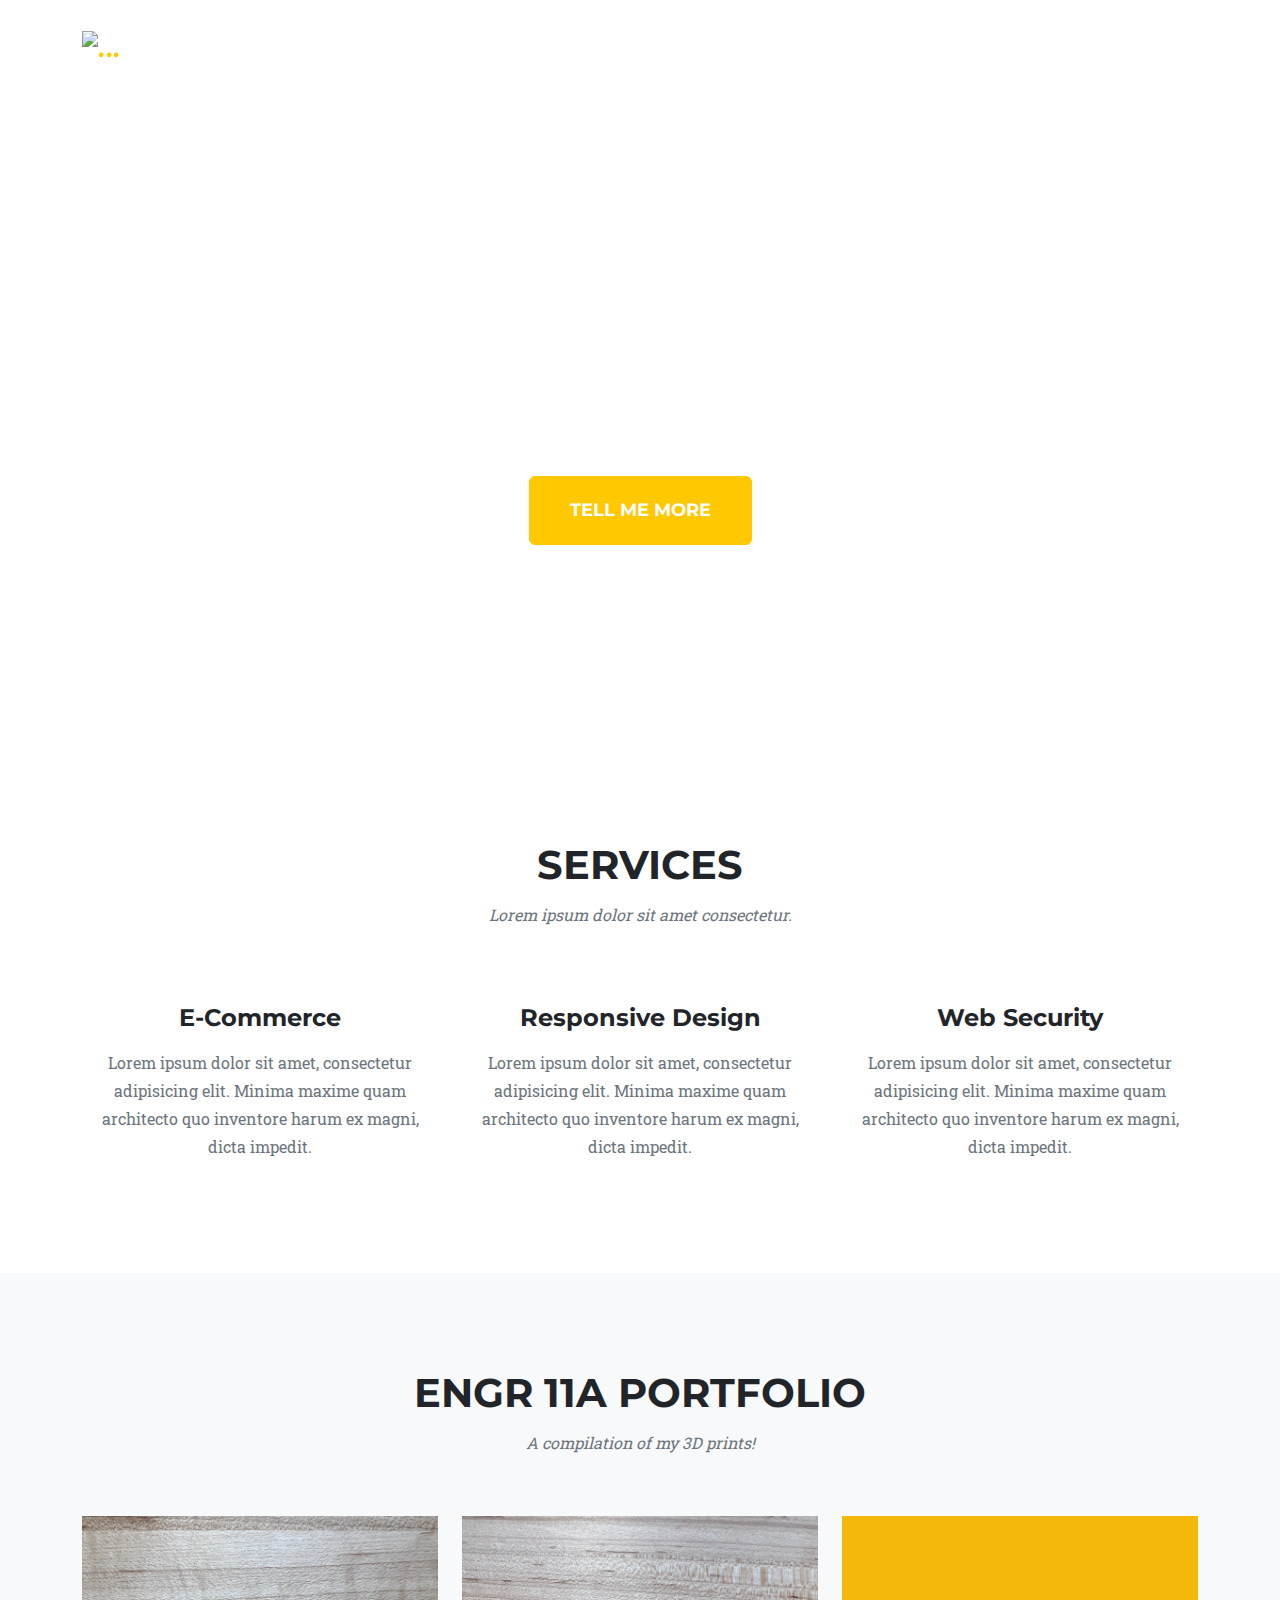
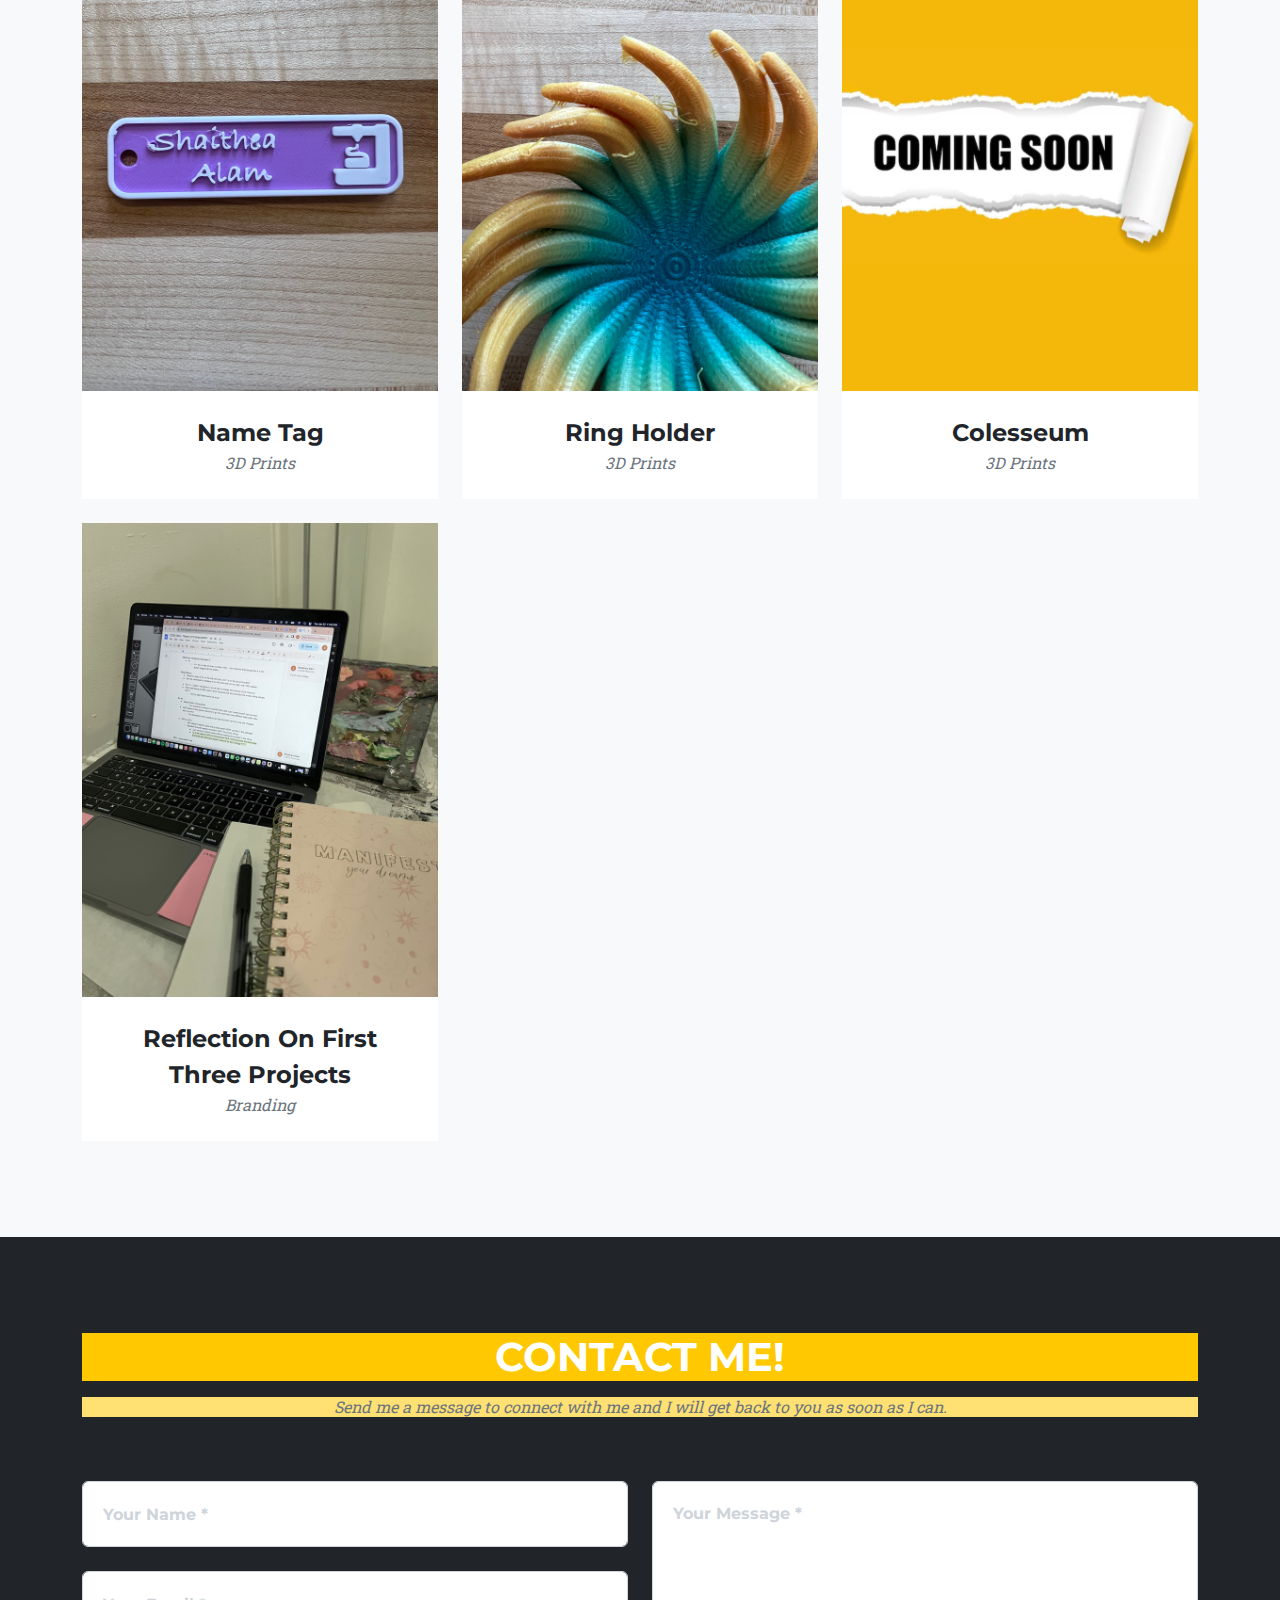
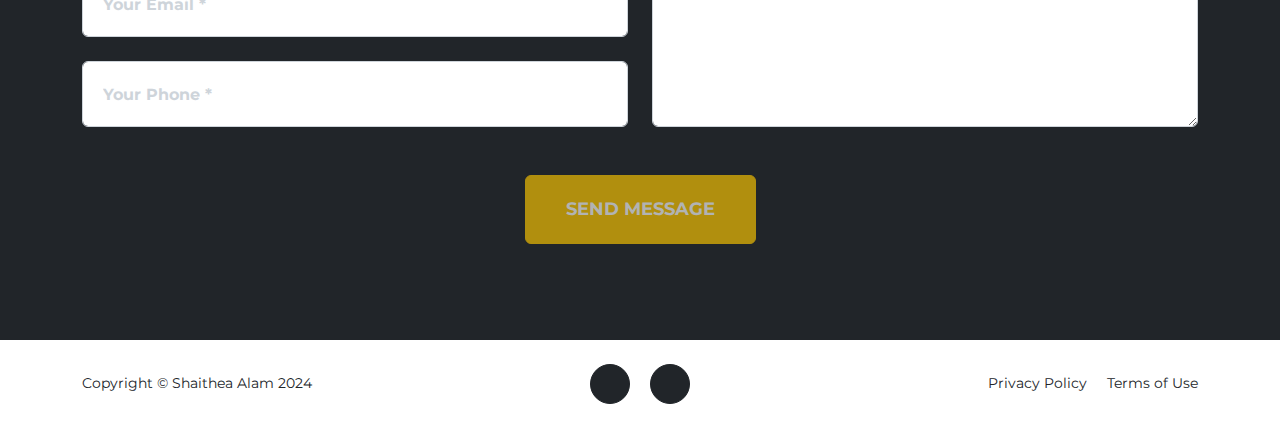
==== index.html @ a62b14cf "stylistic changes" ====
<!DOCTYPE html>
<html lang="en">
    <head>
        <meta charset="utf-8" />
        <meta name="viewport" content="width=device-width, initial-scale=1, shrink-to-fit=no" />
        <meta name="description" content="" />
        <meta name="author" content="" />
        <title>ENGR 11A Web Page</title>
        <!-- Favicon-->
        <link rel="icon" type="image/x-icon" href="assets/favicon.ico" />
        <!-- Font Awesome icons (free version)-->
        <script src="https://use.fontawesome.com/releases/v6.3.0/js/all.js" crossorigin="anonymous"></script>
        <!-- Google fonts-->
        <link href="https://fonts.googleapis.com/css?family=Montserrat:400,700" rel="stylesheet" type="text/css" />
        <link href="https://fonts.googleapis.com/css?family=Roboto+Slab:400,100,300,700" rel="stylesheet" type="text/css" />
        <!-- Core theme CSS (includes Bootstrap)-->
        <link href="css/styles.css" rel="stylesheet" />
    </head>
    <body id="page-top">
        <!-- Navigation-->
        <nav class="navbar navbar-expand-lg navbar-dark fixed-top" id="mainNav">
            <div class="container">
                <a class="navbar-brand" href="#page-top"><img src="assets/img/navbar-logo.svg" alt="..." /></a>
                <button class="navbar-toggler" type="button" data-bs-toggle="collapse" data-bs-target="#navbarResponsive" aria-controls="navbarResponsive" aria-expanded="false" aria-label="Toggle navigation">
                    Menu
                    <i class="fas fa-bars ms-1"></i>
                </button>
                <div class="collapse navbar-collapse" id="navbarResponsive">
                    <ul class="navbar-nav text-uppercase ms-auto py-4 py-lg-0">
                        <li class="nav-item"><a class="nav-link" href="#services">Services</a></li>
                        <li class="nav-item"><a class="nav-link" href="#portfolio">3D Prints</a></li>
                        <!-- <li class="nav-item"><a class="nav-link" href="#about">About</a></li> -->
                        <!-- <li class="nav-item"><a class="nav-link" href="#team">Team</a></li> -->
                        <li class="nav-item"><a class="nav-link" href="#contact">Contact</a></li>
                    </ul>
                </div>
            </div>
        </nav>
        <!-- Masthead-->
        <header class="masthead">
            <div class="container">
                <div class="masthead-subheading">Welcome To Shaithea's Page!</div>
                <div class="masthead-heading text-uppercase">It's Nice To Meet You</div>
                <a class="btn btn-primary btn-xl text-uppercase" href="#services">Tell Me More</a>
            </div>
        </header>
        <!-- Services-->
        <section class="page-section" id="services">
            <div class="container">
                <div class="text-center">
                    <h2 class="section-heading text-uppercase">Services</h2>
                    <h3 class="section-subheading text-muted">Lorem ipsum dolor sit amet consectetur.</h3>
                </div>
                <div class="row text-center">
                    <div class="col-md-4">
                        <span class="fa-stack fa-4x">
                            <i class="fas fa-circle fa-stack-2x text-primary"></i>
                            <i class="fas fa-shopping-cart fa-stack-1x fa-inverse"></i>
                        </span>
                        <h4 class="my-3">E-Commerce</h4>
                        <p class="text-muted">Lorem ipsum dolor sit amet, consectetur adipisicing elit. Minima maxime quam architecto quo inventore harum ex magni, dicta impedit.</p>
                    </div>
                    <div class="col-md-4">
                        <span class="fa-stack fa-4x">
                            <i class="fas fa-circle fa-stack-2x text-primary"></i>
                            <i class="fas fa-laptop fa-stack-1x fa-inverse"></i>
                        </span>
                        <h4 class="my-3">Responsive Design</h4>
                        <p class="text-muted">Lorem ipsum dolor sit amet, consectetur adipisicing elit. Minima maxime quam architecto quo inventore harum ex magni, dicta impedit.</p>
                    </div>
                    <div class="col-md-4">
                        <span class="fa-stack fa-4x">
                            <i class="fas fa-circle fa-stack-2x text-primary"></i>
                            <i class="fas fa-lock fa-stack-1x fa-inverse"></i>
                        </span>
                        <h4 class="my-3">Web Security</h4>
                        <p class="text-muted">Lorem ipsum dolor sit amet, consectetur adipisicing elit. Minima maxime quam architecto quo inventore harum ex magni, dicta impedit.</p>
                    </div>
                </div>
            </div>
        </section>
        <!-- Portfolio Grid-->
        <section class="page-section bg-light" id="portfolio">
            <div class="container">
                <div class="text-center">
                    <h2 class="section-heading text-uppercase">ENGR 11A Portfolio</h2>
                    <h3 class="section-subheading text-muted">A compilation of my 3D prints!</h3>
                </div>
                <div class="row">
                    <div class="col-lg-4 col-sm-6 mb-4">
                        <!-- Portfolio item 1-->
                        <div class="portfolio-item">
                            <a class="portfolio-link" data-bs-toggle="modal" href="#portfolioModal1">
                                <div class="portfolio-hover">
                                    <div class="portfolio-hover-content"><i class="fas fa-plus fa-3x"></i></div>
                                </div>
                                <img class="img-fluid" src="/assets/3dPrintImages/nameTag/nameTagPic.jpeg" alt="..."/>
                            </a>
                            <div class="portfolio-caption">
                                <div class="portfolio-caption-heading">Name Tag</div>
                                <div class="portfolio-caption-subheading text-muted">3D Prints</div>
                            </div>
                        </div>
                    </div>
                    <div class="col-lg-4 col-sm-6 mb-4">
                        <!-- Portfolio item 2-->
                        <div class="portfolio-item">
                            <a class="portfolio-link" data-bs-toggle="modal" href="#portfolioModal2">
                                <div class="portfolio-hover">
                                    <div class="portfolio-hover-content"><i class="fas fa-plus fa-3x"></i></div>
                                </div>
                                <img class="img-fluid" src="/assets/3dPrintImages/RingHolder/ringHolder.jpeg" alt="..." />
                            </a>
                            <div class="portfolio-caption">
                                <div class="portfolio-caption-heading">Ring Holder</div>
                                <div class="portfolio-caption-subheading text-muted">3D Prints</div>
                            </div>
                        </div>
                    </div>
                    <div class="col-lg-4 col-sm-6 mb-4">
                        <!-- Portfolio item 3-->
                        <div class="portfolio-item">
                            <a class="portfolio-link" data-bs-toggle="modal" href="#portfolioModal3">
                                <div class="portfolio-hover">
                                    <div class="portfolio-hover-content"><i class="fas fa-plus fa-3x"></i></div>
                                </div>
                                <img class="img-fluid" src="/assets/comingSoon.jpg" alt="..." />
                            </a>
                            <div class="portfolio-caption">
                                <div class="portfolio-caption-heading">Colesseum</div>
                                <div class="portfolio-caption-subheading text-muted">3D Prints</div>
                            </div>
                        </div>
                    </div>
                    <div class="col-lg-4 col-sm-6 mb-4 mb-lg-0">
                        <!-- Portfolio item 4-->
                        <div class="portfolio-item">
                            <a class="portfolio-link" data-bs-toggle="modal" href="#portfolioModal4">
                                <div class="portfolio-hover">
                                    <div class="portfolio-hover-content"><i class="fas fa-plus fa-3x"></i></div>
                                </div>
                                <img class="img-fluid" src="/assets/reflection.jpeg" alt="..." />
                            </a>
                            <div class="portfolio-caption">
                                <div class="portfolio-caption-heading">Reflection On First Three Projects</div>
                                <div class="portfolio-caption-subheading text-muted">Branding</div>
                            </div>
                        </div>
                    </div>
                    <div class="col-lg-4 col-sm-6 mb-4 mb-sm-0">
                        <!-- Portfolio item 5-->
                        <!-- <div class="portfolio-item">
                            <a class="portfolio-link" data-bs-toggle="modal" href="#portfolioModal5">
                                <div class="portfolio-hover">
                                    <div class="portfolio-hover-content"><i class="fas fa-plus fa-3x"></i></div>
                                </div>
                                <img class="img-fluid" src="/assets/comingSoon.jpg" alt="..." />
                            </a>
                            <div class="portfolio-caption">
                                <div class="portfolio-caption-heading">Stay Tuned!</div>
                                <div class="portfolio-caption-subheading text-muted">__________</div>
                            </div>
                        </div> -->
                    </div>
                    <div class="col-lg-4 col-sm-6">
                        <!-- Portfolio item 6-->
                        <!-- <div class="portfolio-item">
                            <a class="portfolio-link" data-bs-toggle="modal" href="#portfolioModal6">
                                <div class="portfolio-hover">
                                    <div class="portfolio-hover-content"><i class="fas fa-plus fa-3x"></i></div>
                                </div>
                                <img class="img-fluid" src="/assets/comingSoon.jpg" alt="..." />
                            </a>
                            <div class="portfolio-caption">
                                <div class="portfolio-caption-heading">Stay Tuned!</div>
                                <div class="portfolio-caption-subheading text-muted">__________</div>
                            </div>
                        </div> -->
                    </div>
                </div>
            </div>
        </section>


        <!-- About-->
        <!-- <section class="page-section" id="about">
            <div class="container">
                <div class="text-center">
                    <h2 class="section-heading text-uppercase">About</h2>
                    <h3 class="section-subheading text-muted">Lorem ipsum dolor sit amet consectetur.</h3>
                </div>
                <ul class="timeline">
                    <li>
                        <div class="timeline-image"><img class="rounded-circle img-fluid" src="assets/img/about/1.jpg" alt="..." /></div>
                        <div class="timeline-panel">
                            <div class="timeline-heading">
                                <h4>2009-2011</h4>
                                <h4 class="subheading">Our Humble Beginnings</h4>
                            </div>
                            <div class="timeline-body"><p class="text-muted">Lorem ipsum dolor sit amet, consectetur adipisicing elit. Sunt ut voluptatum eius sapiente, totam reiciendis temporibus qui quibusdam, recusandae sit vero unde, sed, incidunt et ea quo dolore laudantium consectetur!</p></div>
                        </div>
                    </li>
                    <li class="timeline-inverted">
                        <div class="timeline-image"><img class="rounded-circle img-fluid" src="assets/img/about/2.jpg" alt="..." /></div>
                        <div class="timeline-panel">
                            <div class="timeline-heading">
                                <h4>March 2011</h4>
                                <h4 class="subheading">An Agency is Born</h4>
                            </div>
                            <div class="timeline-body"><p class="text-muted">Lorem ipsum dolor sit amet, consectetur adipisicing elit. Sunt ut voluptatum eius sapiente, totam reiciendis temporibus qui quibusdam, recusandae sit vero unde, sed, incidunt et ea quo dolore laudantium consectetur!</p></div>
                        </div>
                    </li>
                    <li>
                        <div class="timeline-image"><img class="rounded-circle img-fluid" src="assets/img/about/3.jpg" alt="..." /></div>
                        <div class="timeline-panel">
                            <div class="timeline-heading">
                                <h4>December 2015</h4>
                                <h4 class="subheading">Transition to Full Service</h4>
                            </div>
                            <div class="timeline-body"><p class="text-muted">Lorem ipsum dolor sit amet, consectetur adipisicing elit. Sunt ut voluptatum eius sapiente, totam reiciendis temporibus qui quibusdam, recusandae sit vero unde, sed, incidunt et ea quo dolore laudantium consectetur!</p></div>
                        </div>
                    </li>
                    <li class="timeline-inverted">
                        <div class="timeline-image"><img class="rounded-circle img-fluid" src="assets/img/about/4.jpg" alt="..." /></div>
                        <div class="timeline-panel">
                            <div class="timeline-heading">
                                <h4>July 2020</h4>
                                <h4 class="subheading">Phase Two Expansion</h4>
                            </div>
                            <div class="timeline-body"><p class="text-muted">Lorem ipsum dolor sit amet, consectetur adipisicing elit. Sunt ut voluptatum eius sapiente, totam reiciendis temporibus qui quibusdam, recusandae sit vero unde, sed, incidunt et ea quo dolore laudantium consectetur!</p></div>
                        </div>
                    </li>
                    <li class="timeline-inverted">
                        <div class="timeline-image">
                            <h4>
                                Be Part
                                <br />
                                Of Our
                                <br />
                                Story!
                            </h4>
                        </div>
                    </li>
                </ul>
            </div>
        </section> -->
        <!-- Team-->
        <!-- <section class="page-section bg-light" id="team">
            <div class="container">
                <div class="text-center">
                    <h2 class="section-heading text-uppercase">Our Amazing Team</h2>
                    <h3 class="section-subheading text-muted">Lorem ipsum dolor sit amet consectetur.</h3>
                </div>
                <div class="row">
                    <div class="col-lg-4">
                        <div class="team-member">
                            <img class="mx-auto rounded-circle" src="assets/img/team/1.jpg" alt="..." />
                            <h4>Parveen Anand</h4>
                            <p class="text-muted">Lead Designer</p>
                            <a class="btn btn-dark btn-social mx-2" href="#!" aria-label="Parveen Anand Twitter Profile"><i class="fab fa-twitter"></i></a>
                            <a class="btn btn-dark btn-social mx-2" href="#!" aria-label="Parveen Anand Facebook Profile"><i class="fab fa-facebook-f"></i></a>
                            <a class="btn btn-dark btn-social mx-2" href="#!" aria-label="Parveen Anand LinkedIn Profile"><i class="fab fa-linkedin-in"></i></a>
                        </div>
                    </div>
                    <div class="col-lg-4">
                        <div class="team-member">
                            <img class="mx-auto rounded-circle" src="assets/img/team/2.jpg" alt="..." />
                            <h4>Diana Petersen</h4>
                            <p class="text-muted">Lead Marketer</p>
                            <a class="btn btn-dark btn-social mx-2" href="#!" aria-label="Diana Petersen Twitter Profile"><i class="fab fa-twitter"></i></a>
                            <a class="btn btn-dark btn-social mx-2" href="#!" aria-label="Diana Petersen Facebook Profile"><i class="fab fa-facebook-f"></i></a>
                            <a class="btn btn-dark btn-social mx-2" href="#!" aria-label="Diana Petersen LinkedIn Profile"><i class="fab fa-linkedin-in"></i></a>
                        </div>
                    </div>
                    <div class="col-lg-4">
                        <div class="team-member">
                            <img class="mx-auto rounded-circle" src="assets/img/team/3.jpg" alt="..." />
                            <h4>Larry Parker</h4>
                            <p class="text-muted">Lead Developer</p>
                            <a class="btn btn-dark btn-social mx-2" href="#!" aria-label="Larry Parker Twitter Profile"><i class="fab fa-twitter"></i></a>
                            <a class="btn btn-dark btn-social mx-2" href="#!" aria-label="Larry Parker Facebook Profile"><i class="fab fa-facebook-f"></i></a>
                            <a class="btn btn-dark btn-social mx-2" href="#!" aria-label="Larry Parker LinkedIn Profile"><i class="fab fa-linkedin-in"></i></a>
                        </div>
                    </div>
                </div>
                <div class="row">
                    <div class="col-lg-8 mx-auto text-center"><p class="large text-muted">Lorem ipsum dolor sit amet, consectetur adipisicing elit. Aut eaque, laboriosam veritatis, quos non quis ad perspiciatis, totam corporis ea, alias ut unde.</p></div>
                </div>
            </div>
        </section> -->


        <!-- Clients-->
        <!-- <div class="py-5">
            <div class="container">
                <div class="row align-items-center">
                    <div class="col-md-3 col-sm-6 my-3">
                        <a href="#!"><img class="img-fluid img-brand d-block mx-auto" src="assets/img/logos/microsoft.svg" alt="..." aria-label="Microsoft Logo" /></a>
                    </div>
                    <div class="col-md-3 col-sm-6 my-3">
                        <a href="#!"><img class="img-fluid img-brand d-block mx-auto" src="assets/img/logos/google.svg" alt="..." aria-label="Google Logo" /></a>
                    </div>
                    <div class="col-md-3 col-sm-6 my-3">
                        <a href="#!"><img class="img-fluid img-brand d-block mx-auto" src="assets/img/logos/facebook.svg" alt="..." aria-label="Facebook Logo" /></a>
                    </div>
                    <div class="col-md-3 col-sm-6 my-3">
                        <a href="#!"><img class="img-fluid img-brand d-block mx-auto" src="assets/img/logos/ibm.svg" alt="..." aria-label="IBM Logo" /></a>
                    </div>
                </div>
            </div>
        </div> -->
        <!-- Contact-->
        <section class="page-section" id="contact">
            <div class="container">
                <div class="text-center">
                    <h2 class="section-heading text-uppercase" style="background-color: #ffc800">Contact Me!</h2>
                    <h3 class="section-subheading text-muted" style="background-color: #FFE173">Send me a message to connect with me and I will get back to you as soon as I can.</h3>
                </div>
                <!-- * * * * * * * * * * * * * * *-->
                <!-- * * SB Forms Contact Form * *-->
                <!-- * * * * * * * * * * * * * * *-->
                <!-- This form is pre-integrated with SB Forms.-->
                <!-- To make this form functional, sign up at-->
                <!-- https://startbootstrap.com/solution/contact-forms-->
                <!-- to get an API token!-->
                <form id="contactForm" data-sb-form-api-token="API_TOKEN">
                    <div class="row align-items-stretch mb-5">
                        <div class="col-md-6">
                            <div class="form-group">
                                <!-- Name input-->
                                <input class="form-control" id="name" type="text" placeholder="Your Name *" data-sb-validations="required" />
                                <div class="invalid-feedback" data-sb-feedback="name:required">A name is required.</div>
                            </div>
                            <div class="form-group">
                                <!-- Email address input-->
                                <input class="form-control" id="email" type="email" placeholder="Your Email *" data-sb-validations="required,email" />
                                <div class="invalid-feedback" data-sb-feedback="email:required">An email is required.</div>
                                <div class="invalid-feedback" data-sb-feedback="email:email">Email is not valid.</div>
                            </div>
                            <div class="form-group mb-md-0">
                                <!-- Phone number input-->
                                <input class="form-control" id="phone" type="tel" placeholder="Your Phone *" data-sb-validations="required" />
                                <div class="invalid-feedback" data-sb-feedback="phone:required">A phone number is required.</div>
                            </div>
                        </div>
                        <div class="col-md-6">
                            <div class="form-group form-group-textarea mb-md-0">
                                <!-- Message input-->
                                <textarea class="form-control" id="message" placeholder="Your Message *" data-sb-validations="required"></textarea>
                                <div class="invalid-feedback" data-sb-feedback="message:required">A message is required.</div>
                            </div>
                        </div>
                    </div>
                    <!-- Submit success message-->
                    <!---->
                    <!-- This is what your users will see when the form-->
                    <!-- has successfully submitted-->
                    <div class="d-none" id="submitSuccessMessage">
                        <div class="text-center text-white mb-3">
                            <div class="fw-bolder">Form submission successful!</div>
                            To activate this form, sign up at
                            <br />
                            <a href="https://startbootstrap.com/solution/contact-forms">https://startbootstrap.com/solution/contact-forms</a>
                        </div>
                    </div>
                    <!-- Submit error message-->
                    <!---->
                    <!-- This is what your users will see when there is-->
                    <!-- an error submitting the form-->
                    <div class="d-none" id="submitErrorMessage"><div class="text-center text-danger mb-3">Error sending message!</div></div>
                    <!-- Submit Button-->
                    <div class="text-center"><button class="btn btn-primary btn-xl text-uppercase disabled" id="submitButton" type="submit">Send Message</button></div>
                </form>
            </div>
        </section>
        <!-- Footer-->
        <footer class="footer py-4">
            <div class="container">
                <div class="row align-items-center">
                    <div class="col-lg-4 text-lg-start">Copyright &copy; Shaithea Alam 2024</div>
                    <div class="col-lg-4 my-3 my-lg-0">
                        <a class="btn btn-dark btn-social mx-2" href="https://github.com/shaithea05" aria-label="Twitter"><i class="fab fa-github"></i></a>
                        <!-- <a class="btn btn-dark btn-social mx-2" href="#!" aria-label="Facebook"><i class="fab fa-facebook-f"></i></a> -->
                        <a class="btn btn-dark btn-social mx-2" href="https://www.linkedin.com/in/shaithea" aria-label="LinkedIn"><i class="fab fa-linkedin-in"></i></a>
                    </div>
                    <div class="col-lg-4 text-lg-end">
                        <a class="link-dark text-decoration-none me-3" href="#!">Privacy Policy</a>
                        <a class="link-dark text-decoration-none" href="#!">Terms of Use</a>
                    </div>
                </div>
            </div>
        </footer>


        <!-- Portfolio Modals-->
        <!-- Portfolio item 1 modal popup-->
        <div class="portfolio-modal modal fade" id="portfolioModal1" tabindex="-1" role="dialog" aria-hidden="true">
            <div class="modal-dialog">
                <div class="modal-content">
                    <div class="close-modal" data-bs-dismiss="modal"><img src="assets/img/close-icon.svg" alt="Close modal" /></div>
                    <div class="container">
                        <div class="row justify-content-center">
                            <div class="col-lg-8">
                                <div class="modal-body">
                                    <!-- Project details-->
                                    <h2 class="text-uppercase">Name Tag</h2>
                                    <p class="item-intro text-muted">Project 1, Basic Print</p>
                                    <img class="img-fluid d-block mx-auto" src="/assets/3dPrintImages/nameTag/nameTagPic.jpeg" alt="..." />
                                    <p>
                                        This is my first 3-D printed project where I created a name tag!
                                        This project allowed me to be exposed to the PRUSA Mini machine and learn how to 
                                        customize text and fonts. 
                                    </p>
                                    <img class="img-fluid d-block mx-auto" src="/assets/3dPrintImages/nameTag/nameTagDesign.jpeg" alt="..." />
                                    <p>
                                        I started this process by downloading a standard name tag file, and uploading it to 
                                        Prusa Slicer, where I directly edited the text to display my name. Once I completed designing it, I sliced the project
                                        in order to see the process of the print at any point, and exported the G-code to transfer to the machine. 
                                    </p>
                                    <img class="img-fluid d-block mx-auto" src="/assets/3dPrintImages/nameTag/IMG_8280.jpeg" alt="..." />
                                    <p>
                                        At the machine, I loaded filament and connected the USB to upload the data, and finally began printing. Partway through the printing, I unloaded the filament and 
                                        swapped it with a different colored filament. Once the printing was complete, I removed the magnetic plate, and flexed the build plate
                                        in order to pop my name tag print off. 
                                    </p>
                                    <img class="img-fluid d-block mx-auto" src="/assets/3dPrintImages/nameTag/nameTagBackside.jpeg" alt="..." />
                                    <p>
                                        After completing this project, I noticed that although the front side was relatively clean minus the stringing 
                                        along the name, 
                                        the back of my name tag was filled with gaps. Additionally, there is some curling on the sides 
                                        along with some visible lines on the sides of the print. Overall, this print was pretty interesting to me as I 
                                        had the chance to customize the design with the text, font, and font size. I am excited to work 
                                        on more projects where I am able to design aspects of the print by hand. 
                                    </p>
                                    <ul class="list-inline">
                                        <li>
                                            <strong>Date:</strong>
                                            January 19, 2024
                                        </li>
                                        <li>
                                            <strong>Category:</strong>
                                            3D Printing Basics
                                        </li>
                                    </ul>
                                    <button class="btn btn-primary btn-xl text-uppercase" data-bs-dismiss="modal" type="button">
                                        <i class="fas fa-xmark me-1"></i>
                                        Close Project
                                    </button>
                                </div>
                            </div>
                        </div>
                    </div>
                </div>
            </div>
        </div>
        <!-- Portfolio item 2 modal popup-->
        <div class="portfolio-modal modal fade" id="portfolioModal2" tabindex="-1" role="dialog" aria-hidden="true">
            <div class="modal-dialog">
                <div class="modal-content">
                    <div class="close-modal" data-bs-dismiss="modal"><img src="assets/img/close-icon.svg" alt="Close modal" /></div>
                    <div class="container">
                        <div class="row justify-content-center">
                            <div class="col-lg-8">
                                <div class="modal-body">
                                    <!-- Project details-->
                                    <h2 class="text-uppercase">Ring Holder</h2>
                                    <p class="item-intro text-muted">Project 2 - Calibration Print</p>
                                    <img class="img-fluid d-block mx-auto" src="/assets/3dPrintImages/RingHolder/ringHolder.jpeg" alt="..." />
                                    <p>
                                        This project was meant to be a calibration 3D print in order to gauge the limitation of
                                        what is possible to design for 3D printing. For this assignment, I printed a ring holder that 
                                        looked like it would cause the printer some difficulties. 
                                    </p>
                                    <img class="img-fluid d-block mx-auto" src="/assets/3dPrintImages/RingHolder/ringHolderDesign.jpeg" alt="..." />
                                    <p>
                                        Once I downloaded the design, I sliced the STL file to export the gCode, and then coverted the project to a 3MF file. 
                                        The image above shows the design after I sliced it, and as you can see, there are many sections
                                        that could be subject to overhang issues while printing. 
                                    </p>
                                    <img class="img-fluid d-block mx-auto" src="/assets/3dPrintImages/RingHolder/halfPrintedTentacles.jpg" alt="..." />
                                    <p>
                                        
                                    </p>
                                    <img class="img-fluid d-block mx-auto" src="/assets/3dPrintImages/RingHolder/rindHolderOverhang.jpeg" alt="..." />
                                    <p>
                                        This project in particular was a successful fail as it exemplified stringing, some underextrusion,
                                        and some overhang. I downloaded the file and resized it in order to see whether the 
                                        machine would be able to create such swirls. Then I sliced and transferred it to the 3D printer to print!
                                    </p>
                                    <ul class="list-inline">
                                        <li>
                                            <strong>Date:</strong>
                                            January 23, 2024
                                        </li>
                                        <li>
                                            <strong>Category:</strong>
                                            3D Printing Basics
                                        </li>
                                    </ul>
                                    <button class="btn btn-primary btn-xl text-uppercase" data-bs-dismiss="modal" type="button">
                                        <i class="fas fa-xmark me-1"></i>
                                        Close Project
                                    </button>
                                </div>
                            </div>
                        </div>
                    </div>
                </div>
            </div>
        </div>
        <!-- Portfolio item 3 modal popup-->
        <div class="portfolio-modal modal fade" id="portfolioModal3" tabindex="-1" role="dialog" aria-hidden="true">
            <div class="modal-dialog">
                <div class="modal-content">
                    <div class="close-modal" data-bs-dismiss="modal"><img src="assets/img/close-icon.svg" alt="Close modal" /></div>
                    <div class="container">
                        <div class="row justify-content-center">
                            <div class="col-lg-8">
                                <div class="modal-body">
                                    <!-- Project details-->
                                    <h2 class="text-uppercase">Project Name</h2>
                                    <p class="item-intro text-muted">Lorem ipsum dolor sit amet consectetur.</p>
                                    <img class="img-fluid d-block mx-auto" src="assets/img/portfolio/3.jpg" alt="..." />
                                    <p>Use this area to describe your project. Lorem ipsum dolor sit amet, consectetur adipisicing elit. Est blanditiis dolorem culpa incidunt minus dignissimos deserunt repellat aperiam quasi sunt officia expedita beatae cupiditate, maiores repudiandae, nostrum, reiciendis facere nemo!</p>
                                    <ul class="list-inline">
                                        <li>
                                            <strong>Client:</strong>
                                            Finish
                                        </li>
                                        <li>
                                            <strong>Category:</strong>
                                            Identity
                                        </li>
                                    </ul>
                                    <button class="btn btn-primary btn-xl text-uppercase" data-bs-dismiss="modal" type="button">
                                        <i class="fas fa-xmark me-1"></i>
                                        Close Project
                                    </button>
                                </div>
                            </div>
                        </div>
                    </div>
                </div>
            </div>
        </div>
        <!-- Portfolio item 4 modal popup-->
        <div class="portfolio-modal modal fade" id="portfolioModal4" tabindex="-1" role="dialog" aria-hidden="true">
            <div class="modal-dialog">
                <div class="modal-content">
                    <div class="close-modal" data-bs-dismiss="modal"><img src="assets/img/close-icon.svg" alt="Close modal" /></div>
                    <div class="container">
                        <div class="row justify-content-center">
                            <div class="col-lg-8">
                                <div class="modal-body">
                                    <!-- Project details-->
                                    <h2 class="text-uppercase">Project Name</h2>
                                    <p class="item-intro text-muted">Lorem ipsum dolor sit amet consectetur.</p>
                                    <img class="img-fluid d-block mx-auto" src="assets/img/portfolio/4.jpg" alt="..." />
                                    <p>Use this area to describe your project. Lorem ipsum dolor sit amet, consectetur adipisicing elit. Est blanditiis dolorem culpa incidunt minus dignissimos deserunt repellat aperiam quasi sunt officia expedita beatae cupiditate, maiores repudiandae, nostrum, reiciendis facere nemo!</p>
                                    <ul class="list-inline">
                                        <li>
                                            <strong>Client:</strong>
                                            Lines
                                        </li>
                                        <li>
                                            <strong>Category:</strong>
                                            Branding
                                        </li>
                                    </ul>
                                    <button class="btn btn-primary btn-xl text-uppercase" data-bs-dismiss="modal" type="button">
                                        <i class="fas fa-xmark me-1"></i>
                                        Close Project
                                    </button>
                                </div>
                            </div>
                        </div>
                    </div>
                </div>
            </div>
        </div>
        <!-- Portfolio item 5 modal popup-->
        <div class="portfolio-modal modal fade" id="portfolioModal5" tabindex="-1" role="dialog" aria-hidden="true">
            <div class="modal-dialog">
                <div class="modal-content">
                    <div class="close-modal" data-bs-dismiss="modal"><img src="assets/img/close-icon.svg" alt="Close modal" /></div>
                    <div class="container">
                        <div class="row justify-content-center">
                            <div class="col-lg-8">
                                <div class="modal-body">
                                    <!-- Project details-->
                                    <h2 class="text-uppercase">Project Name</h2>
                                    <p class="item-intro text-muted">Lorem ipsum dolor sit amet consectetur.</p>
                                    <img class="img-fluid d-block mx-auto" src="assets/img/portfolio/5.jpg" alt="..." />
                                    <p>Use this area to describe your project. Lorem ipsum dolor sit amet, consectetur adipisicing elit. Est blanditiis dolorem culpa incidunt minus dignissimos deserunt repellat aperiam quasi sunt officia expedita beatae cupiditate, maiores repudiandae, nostrum, reiciendis facere nemo!</p>
                                    <ul class="list-inline">
                                        <li>
                                            <strong>Client:</strong>
                                            Southwest
                                        </li>
                                        <li>
                                            <strong>Category:</strong>
                                            Website Design
                                        </li>
                                    </ul>
                                    <button class="btn btn-primary btn-xl text-uppercase" data-bs-dismiss="modal" type="button">
                                        <i class="fas fa-xmark me-1"></i>
                                        Close Project
                                    </button>
                                </div>
                            </div>
                        </div>
                    </div>
                </div>
            </div>
        </div>
        <!-- Portfolio item 6 modal popup-->
        <div class="portfolio-modal modal fade" id="portfolioModal6" tabindex="-1" role="dialog" aria-hidden="true">
            <div class="modal-dialog">
                <div class="modal-content">
                    <div class="close-modal" data-bs-dismiss="modal"><img src="assets/img/close-icon.svg" alt="Close modal" /></div>
                    <div class="container">
                        <div class="row justify-content-center">
                            <div class="col-lg-8">
                                <div class="modal-body">
                                    <!-- Project details-->
                                    <h2 class="text-uppercase">Project Name</h2>
                                    <p class="item-intro text-muted">Lorem ipsum dolor sit amet consectetur.</p>
                                    <img class="img-fluid d-block mx-auto" src="assets/img/portfolio/6.jpg" alt="..." />
                                    <p>Use this area to describe your project. Lorem ipsum dolor sit amet, consectetur adipisicing elit. Est blanditiis dolorem culpa incidunt minus dignissimos deserunt repellat aperiam quasi sunt officia expedita beatae cupiditate, maiores repudiandae, nostrum, reiciendis facere nemo!</p>
                                    <ul class="list-inline">
                                        <li>
                                            <strong>Client:</strong>
                                            Window
                                        </li>
                                        <li>
                                            <strong>Category:</strong>
                                            Photography
                                        </li>
                                    </ul>
                                    <button class="btn btn-primary btn-xl text-uppercase" data-bs-dismiss="modal" type="button">
                                        <i class="fas fa-xmark me-1"></i>
                                        Close Project
                                    </button>
                                </div>
                            </div>
                        </div>
                    </div>
                </div>
            </div>
        </div>
        <!-- Bootstrap core JS-->
        <script src="https://cdn.jsdelivr.net/npm/bootstrap@5.2.3/dist/js/bootstrap.bundle.min.js"></script>
        <!-- Core theme JS-->
        <script src="js/scripts.js"></script>
        <!-- * * * * * * * * * * * * * * * * * * * * * * * * * * * * * * * * * * * * * * * *-->
        <!-- * *                               SB Forms JS                               * *-->
        <!-- * * Activate your form at https://startbootstrap.com/solution/contact-forms * *-->
        <!-- * * * * * * * * * * * * * * * * * * * * * * * * * * * * * * * * * * * * * * * *-->
        <script src="https://cdn.startbootstrap.com/sb-forms-latest.js"></script>
    </body>
</html>
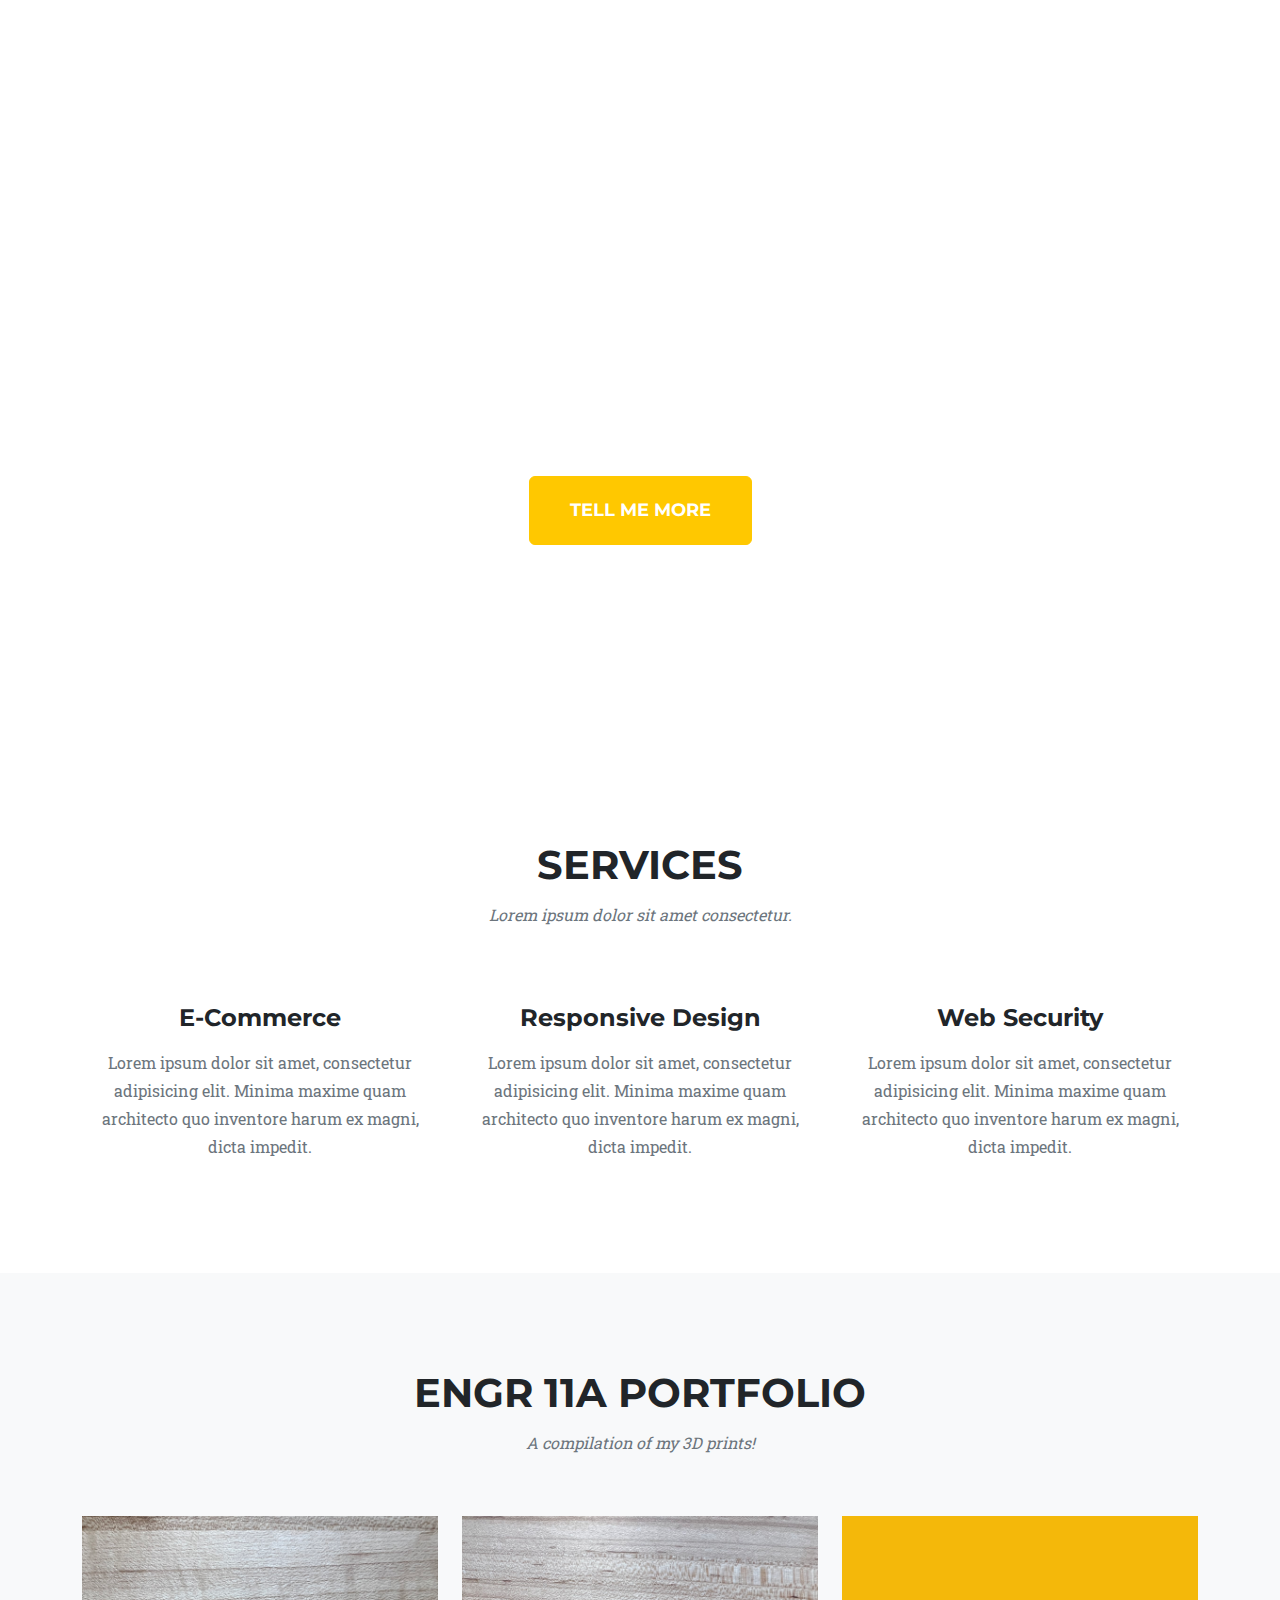
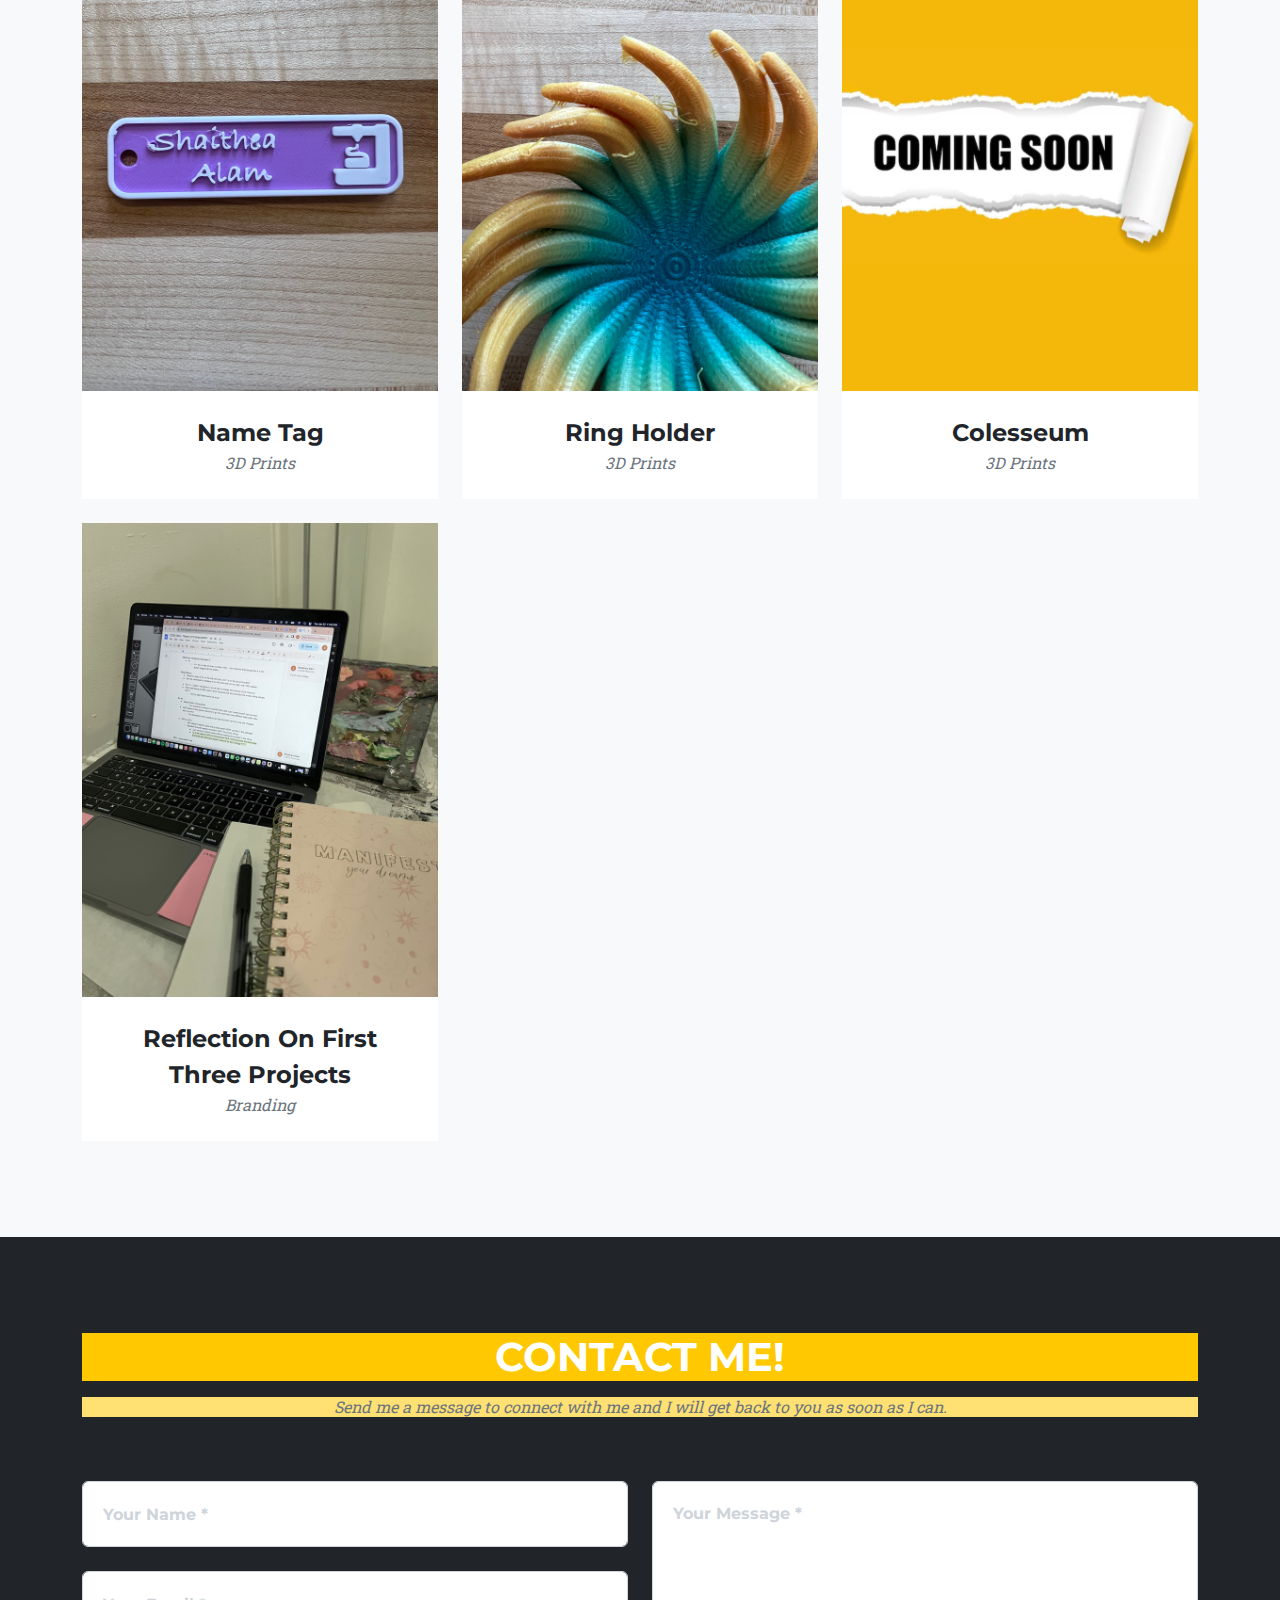
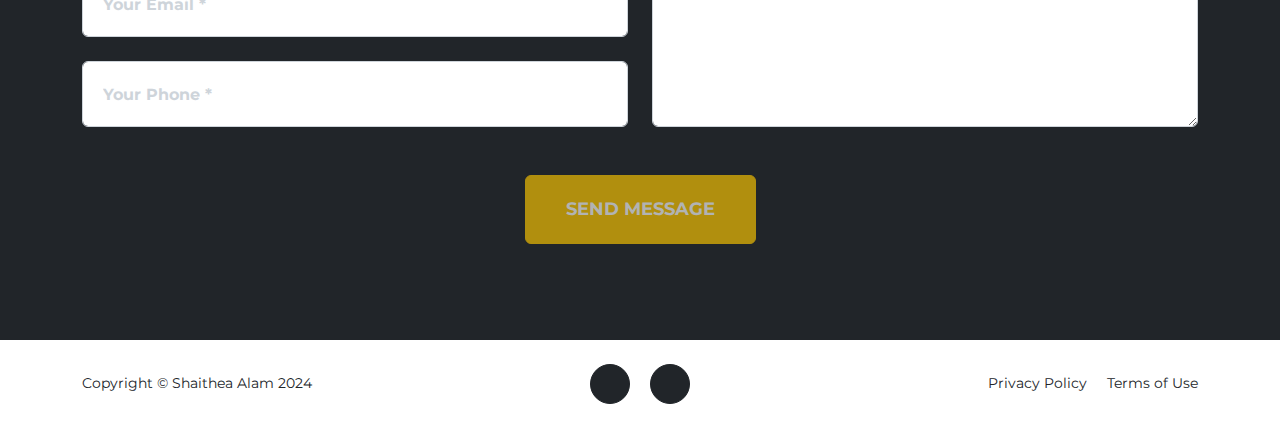
==== commit f5d44efe: "updates" ====
--- a/index.html
+++ b/index.html
@@ -20,7 +20,7 @@
         <!-- Navigation-->
         <nav class="navbar navbar-expand-lg navbar-dark fixed-top" id="mainNav">
             <div class="container">
-                <a class="navbar-brand" href="#page-top"><img src="assets/img/navbar-logo.svg" alt="..." /></a>
+                <!-- <a class="navbar-brand" href="#page-top"><img src="assets/img/navbar-logo.svg" alt="..."/></a> -->
                 <button class="navbar-toggler" type="button" data-bs-toggle="collapse" data-bs-target="#navbarResponsive" aria-controls="navbarResponsive" aria-expanded="false" aria-label="Toggle navigation">
                     Menu
                     <i class="fas fa-bars ms-1"></i>
@@ -518,18 +518,20 @@
                             <div class="col-lg-8">
                                 <div class="modal-body">
                                     <!-- Project details-->
-                                    <h2 class="text-uppercase">Project Name</h2>
-                                    <p class="item-intro text-muted">Lorem ipsum dolor sit amet consectetur.</p>
-                                    <img class="img-fluid d-block mx-auto" src="assets/img/portfolio/3.jpg" alt="..." />
-                                    <p>Use this area to describe your project. Lorem ipsum dolor sit amet, consectetur adipisicing elit. Est blanditiis dolorem culpa incidunt minus dignissimos deserunt repellat aperiam quasi sunt officia expedita beatae cupiditate, maiores repudiandae, nostrum, reiciendis facere nemo!</p>
+                                    <h2 class="text-uppercase">Colesseum</h2>
+                                    <p class="item-intro text-muted">Project 3 - Calibration Print</p>
+                                    <img class="img-fluid d-block mx-auto" src="/assets/comingSoon.jpg" alt="..." />
+                                    <p>
+                                        [stay tuned to read about my colesseum print!]
+                                    </p>
                                     <ul class="list-inline">
                                         <li>
-                                            <strong>Client:</strong>
-                                            Finish
+                                            <strong>Date:</strong>
+                                            January 26, 2024
                                         </li>
                                         <li>
                                             <strong>Category:</strong>
-                                            Identity
+                                            3D Printing Basics
                                         </li>
                                     </ul>
                                     <button class="btn btn-primary btn-xl text-uppercase" data-bs-dismiss="modal" type="button">
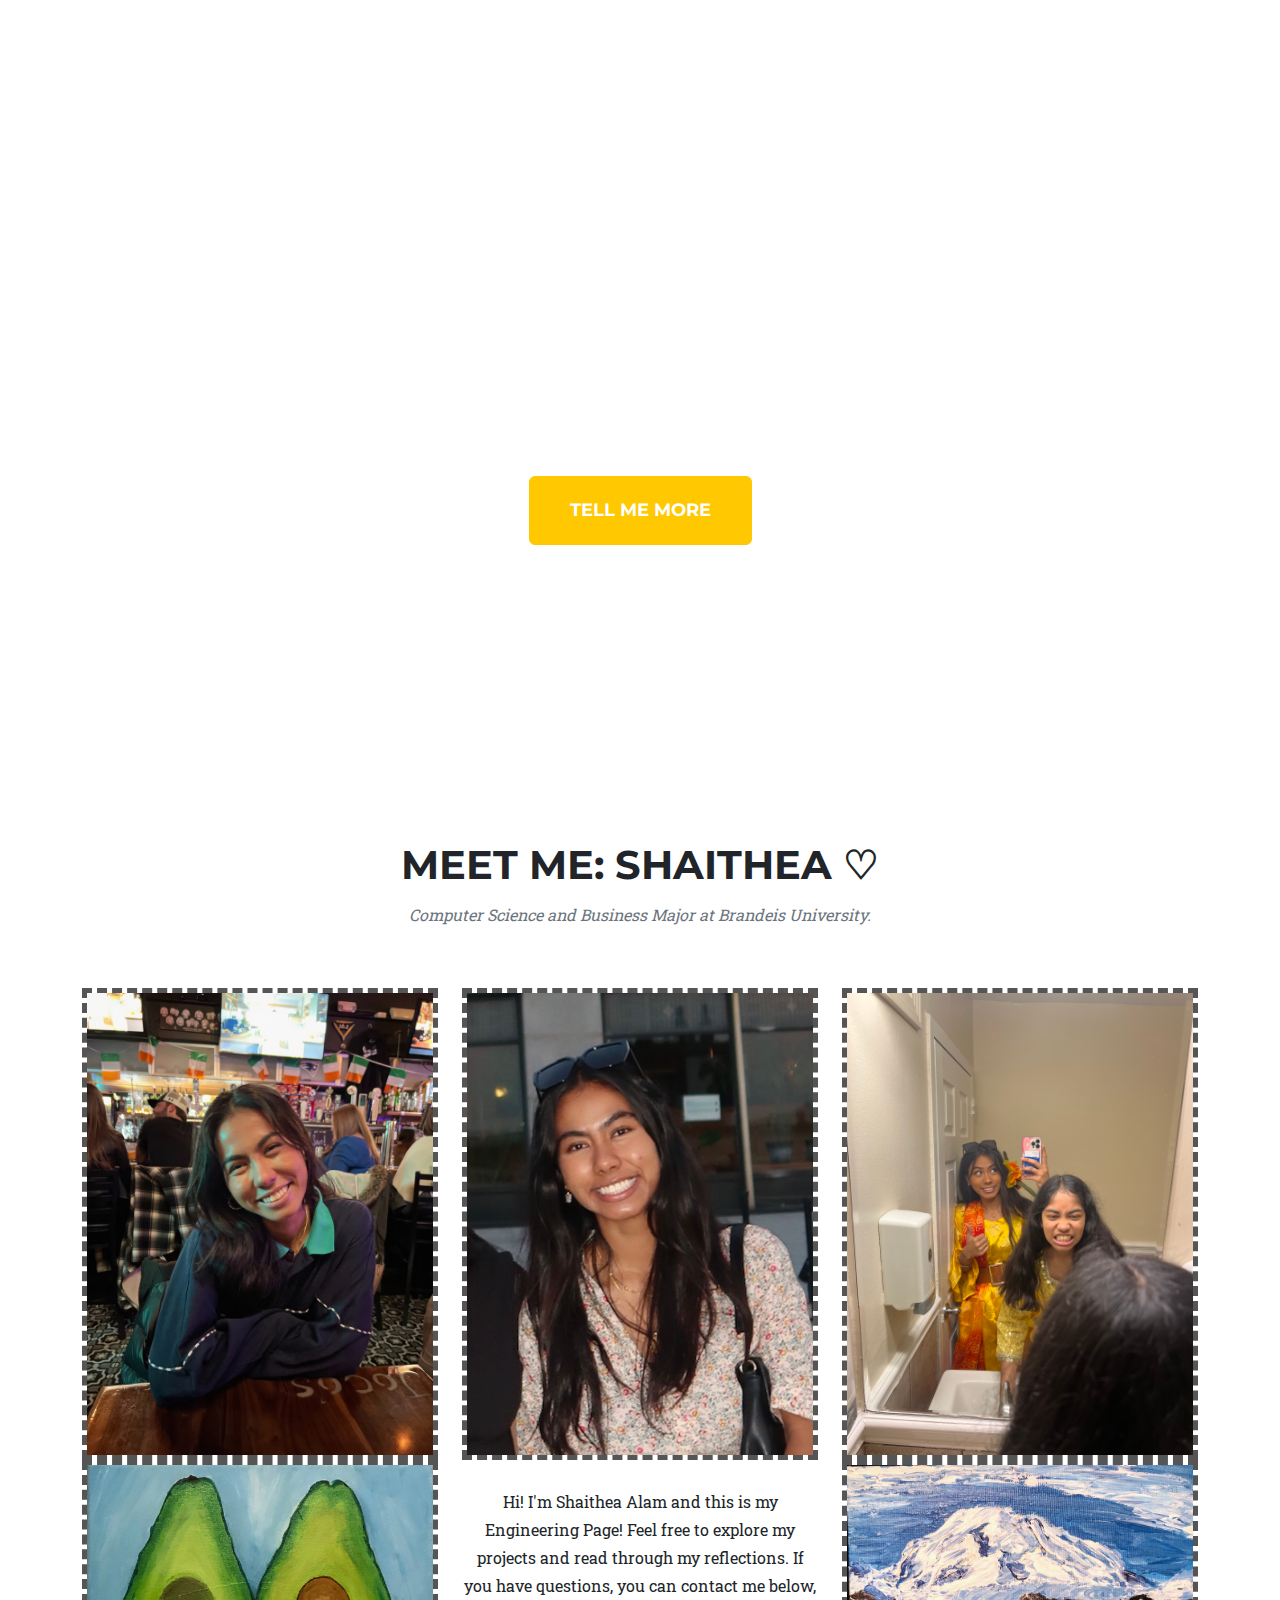
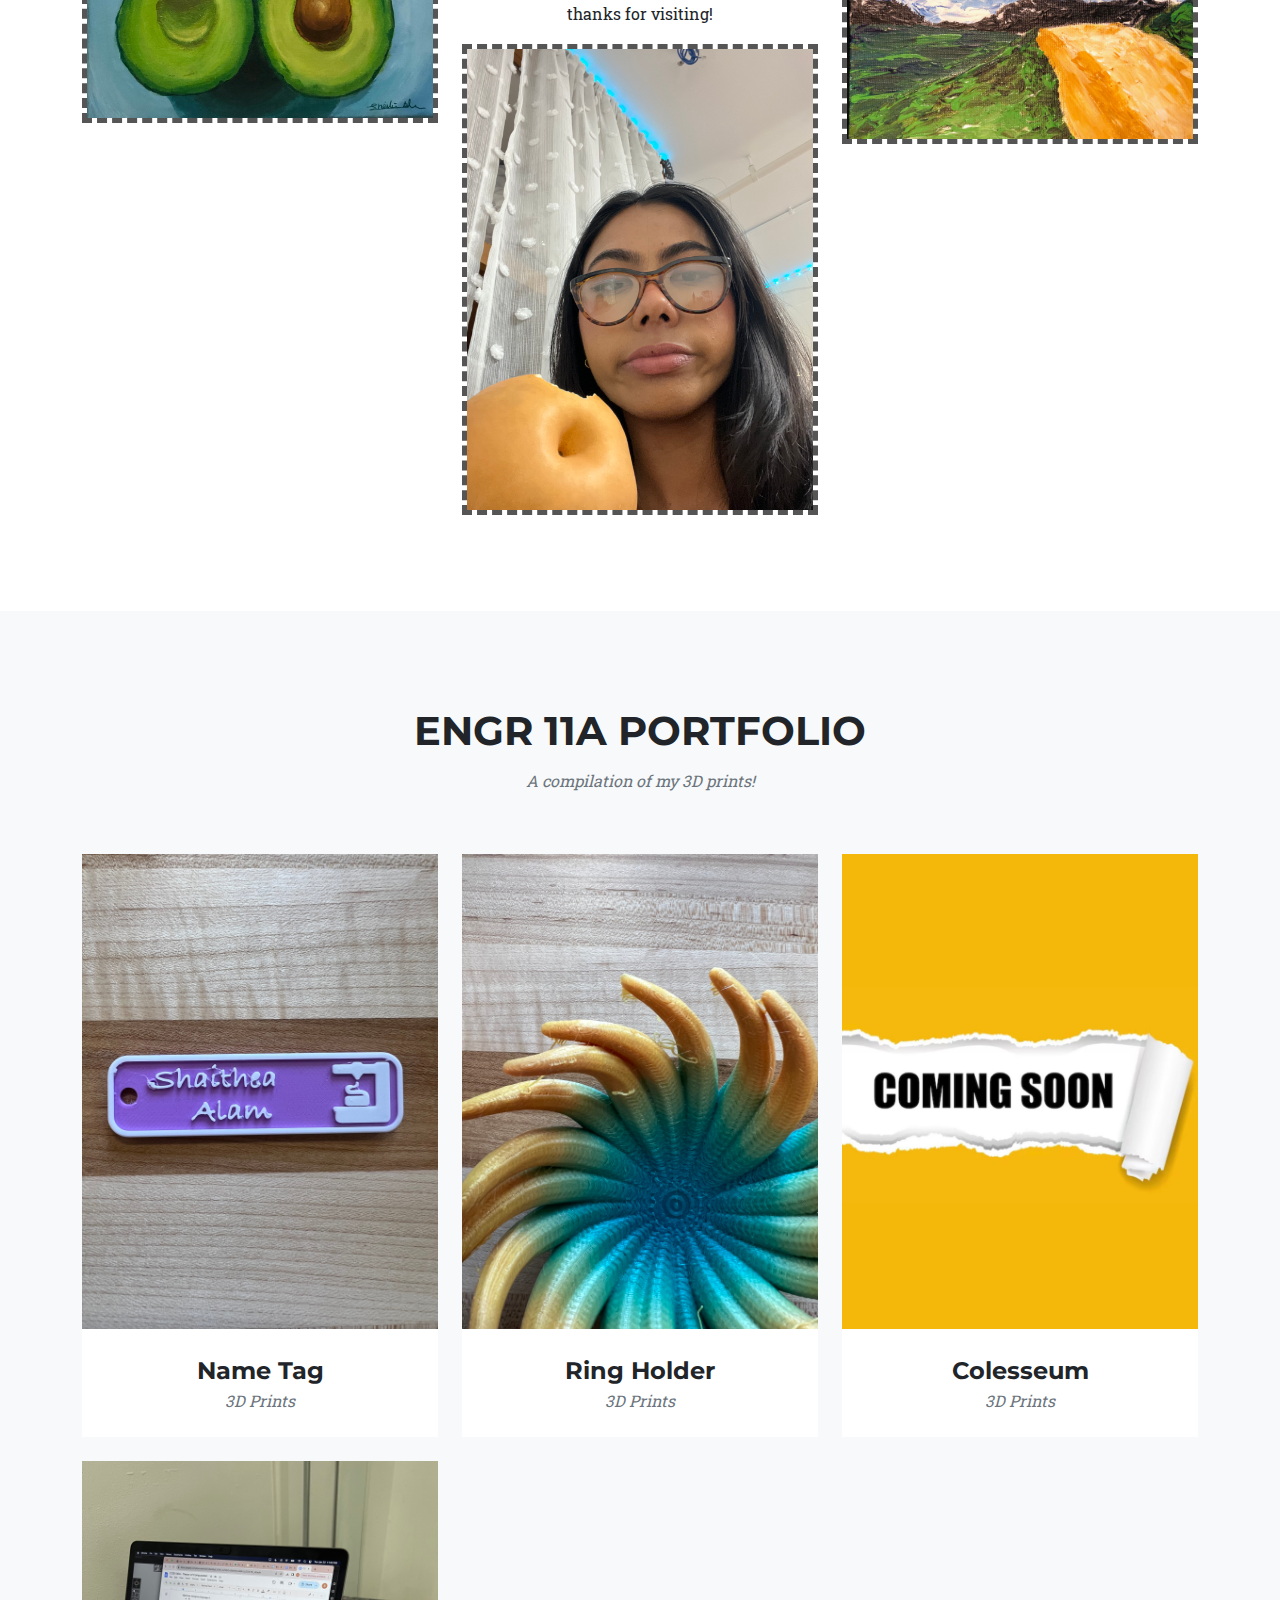
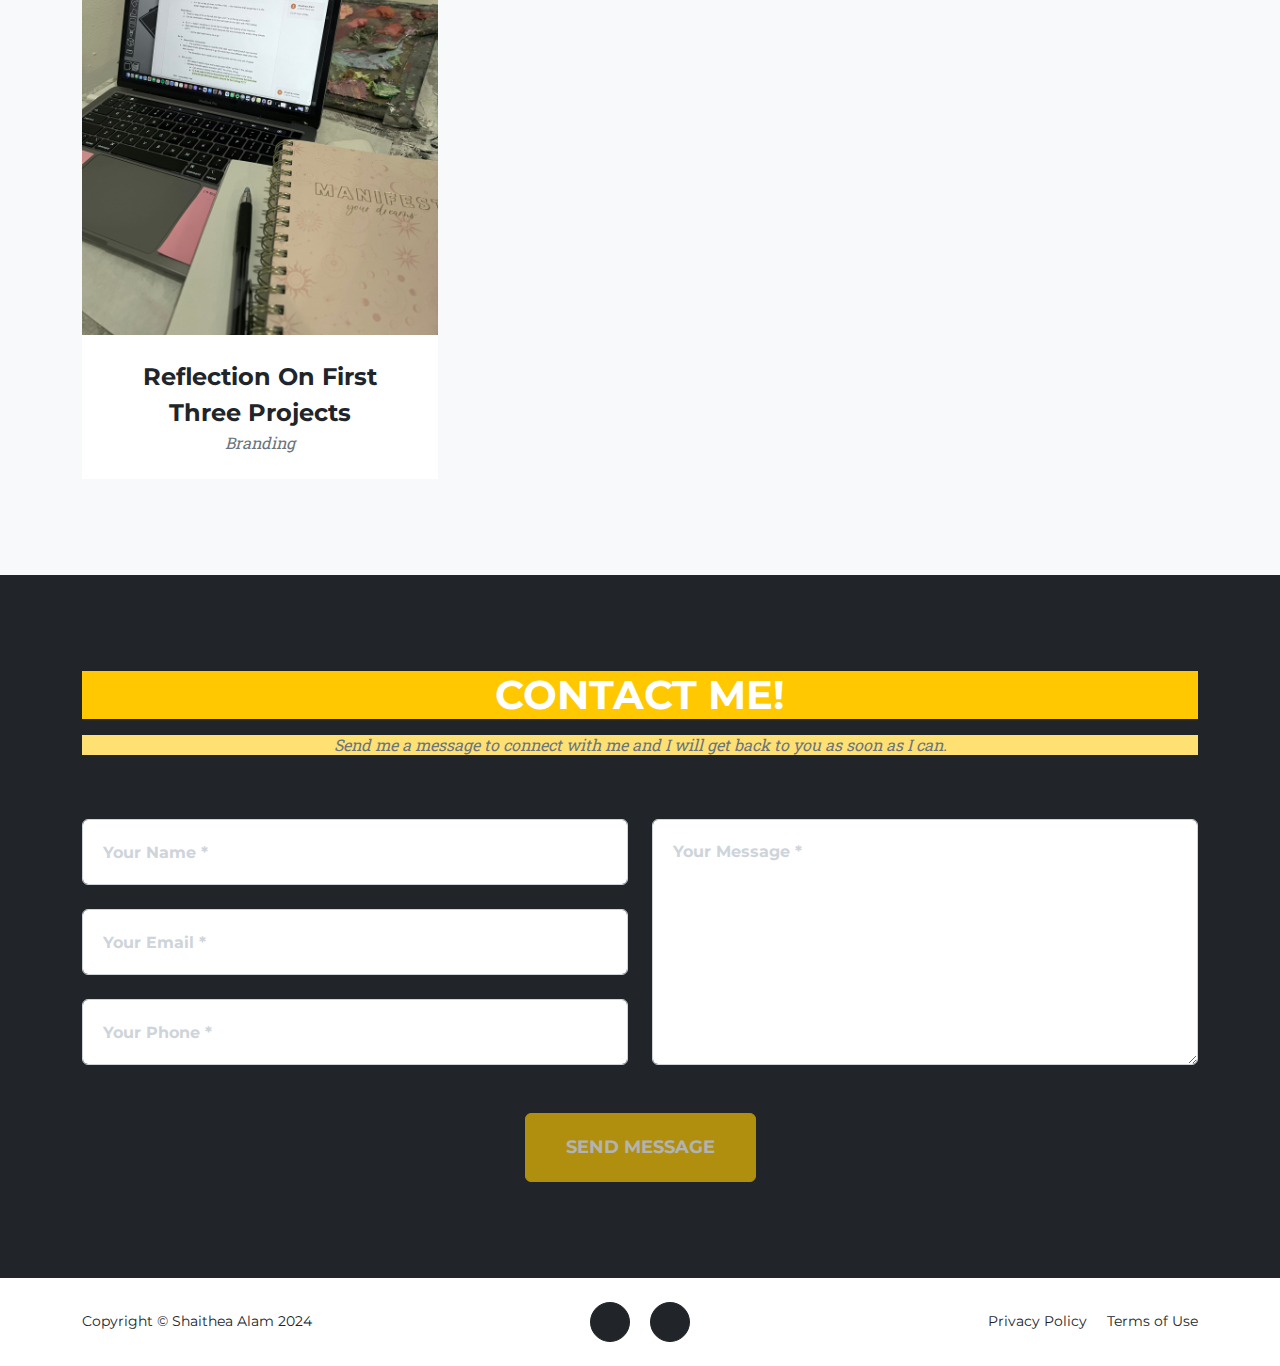
==== commit 9d625bda: "uploading photos" ====
--- a/index.html
+++ b/index.html
@@ -27,7 +27,7 @@
                 </button>
                 <div class="collapse navbar-collapse" id="navbarResponsive">
                     <ul class="navbar-nav text-uppercase ms-auto py-4 py-lg-0">
-                        <li class="nav-item"><a class="nav-link" href="#services">Services</a></li>
+                        <li class="nav-item"><a class="nav-link" href="#services">About Me</a></li>
                         <li class="nav-item"><a class="nav-link" href="#portfolio">3D Prints</a></li>
                         <!-- <li class="nav-item"><a class="nav-link" href="#about">About</a></li> -->
                         <!-- <li class="nav-item"><a class="nav-link" href="#team">Team</a></li> -->
@@ -48,34 +48,92 @@
         <section class="page-section" id="services">
             <div class="container">
                 <div class="text-center">
-                    <h2 class="section-heading text-uppercase">Services</h2>
-                    <h3 class="section-subheading text-muted">Lorem ipsum dolor sit amet consectetur.</h3>
+                    <h2 class="section-heading text-uppercase">Meet Me: Shaithea ♡ </h2>
+                    <h3 class="section-subheading text-muted">Computer Science and Business Major at Brandeis University.</h3>
                 </div>
                 <div class="row text-center">
                     <div class="col-md-4">
+                        <img src="/assets/me/me.JPEG" alt="..." style=" border: 5px dashed #555; width: 100%; height: auto;"/>
+                        <img src="/assets/paintings/avocadoPainting.jpg" alt="..." style=" border: 5px dashed #555; width: 100%; height: auto;"/>
+                    </div>
+                    <div class="col-md-4">
+                        <img src="/assets/me/IMG_8413.jpg" alt="..." style=" border: 5px dashed #555; width: 100%; height: auto;"/>
+                        <p><br>
+                            Hi! I'm Shaithea Alam and this is my Engineering Page! Feel free to explore my projects
+                            and read through my reflections. If you have questions, you can contact me below, thanks for visiting!
+                        </p>
+                        <img src="/assets/me/me2.jpeg" alt="..." style=" border: 5px dashed #555; width: 100%; height: auto;"/>
+                    </div>
+                    <div class="col-md-4">
+                        <img src="/assets/me/meNTwin.jpeg" alt="..." style=" border: 5px dashed #555; width: 100%; height: auto;"/>
+                        <img src="/assets/paintings/mountain.jpg" alt="..." style=" border: 5px dashed #555; width: 100%; height: auto;"/>
+
+                    </div>
+                    
+
+
+                    <!-- <div class="col-md-4">
+                        <div class="card" style="width: 18rem;">
+                            <img src="/assets/IMG_8413.jpg" class="card-img-top" alt="..." style="    width: 65%;
+                            border-radius: 50%;
+                            margin: 0 auto;
+                            box-shadow: 0 0 10px rgba(0,0,0,.2);">
+                            <div class="card-body">
+                              <h5 class="card-title">Card title</h5>
+                              <p class="card-text">Some quick example text to build on the card title and make up the bulk of the card's content.</p>
+                              <a href="#" class="btn btn-primary">Go somewhere</a>
+                            </div>
+                        </div>
                         <span class="fa-stack fa-4x">
                             <i class="fas fa-circle fa-stack-2x text-primary"></i>
                             <i class="fas fa-shopping-cart fa-stack-1x fa-inverse"></i>
                         </span>
                         <h4 class="my-3">E-Commerce</h4>
-                        <p class="text-muted">Lorem ipsum dolor sit amet, consectetur adipisicing elit. Minima maxime quam architecto quo inventore harum ex magni, dicta impedit.</p>
-                    </div>
-                    <div class="col-md-4">
+                        <p 
+                        class="text-muted">Lorem ipsum dolor sit amet, consectetur adipisicing elit. Minima maxime quam architecto quo inventore harum ex magni, dicta impedit.
+                        </p>
+                    </div> -->
+                    <!-- <div class="col-md-4">
                         <span class="fa-stack fa-4x">
                             <i class="fas fa-circle fa-stack-2x text-primary"></i>
                             <i class="fas fa-laptop fa-stack-1x fa-inverse"></i>
                         </span>
                         <h4 class="my-3">Responsive Design</h4>
                         <p class="text-muted">Lorem ipsum dolor sit amet, consectetur adipisicing elit. Minima maxime quam architecto quo inventore harum ex magni, dicta impedit.</p>
-                    </div>
-                    <div class="col-md-4">
+                    <div class-="image-row">
+                        <div class="image-column">
+                            <img src="/assets/IMG_8413.jpg" alt="..." style=" border: 5px dashed #555; width: 100%; height: auto;"/>
+                        </div>
+                        <div class="image-column">
+                            <img src="/assets/IMG_8413.jpg" alt="..." style=" border: 5px dashed #555; width: 100%; height: auto;"/>
+                        </div>
+                    </div>
+                    <p>
+                        Hi! I'm Shaithea Alam and this is my Engineering Page!
+                    </p>
+                        
+
+                    
+                    </div> -->
+                    <!-- <div class="col-md-4">
                         <span class="fa-stack fa-4x">
                             <i class="fas fa-circle fa-stack-2x text-primary"></i>
                             <i class="fas fa-lock fa-stack-1x fa-inverse"></i>
                         </span>
                         <h4 class="my-3">Web Security</h4>
                         <p class="text-muted">Lorem ipsum dolor sit amet, consectetur adipisicing elit. Minima maxime quam architecto quo inventore harum ex magni, dicta impedit.</p>
-                    </div>
+                        <div class="card" style="width: 18rem;">
+                            <img src="/assets/IMG_8413.jpg" class="card-img-top" alt="..." style="    width: 65%;
+                            border-radius: 50%;
+                            margin: 0 auto;
+                            box-shadow: 0 0 10px rgba(0,0,0,.2);">
+                            <div class="card-body">
+                              <h5 class="card-title">Card title</h5>
+                              <p class="card-text">Some quick example text to build on the card title and make up the bulk of the card's content.</p>
+                              <a href="#" class="btn btn-primary">Go somewhere</a>
+                            </div>
+                        </div>
+                    </div> -->
                 </div>
             </div>
         </section>
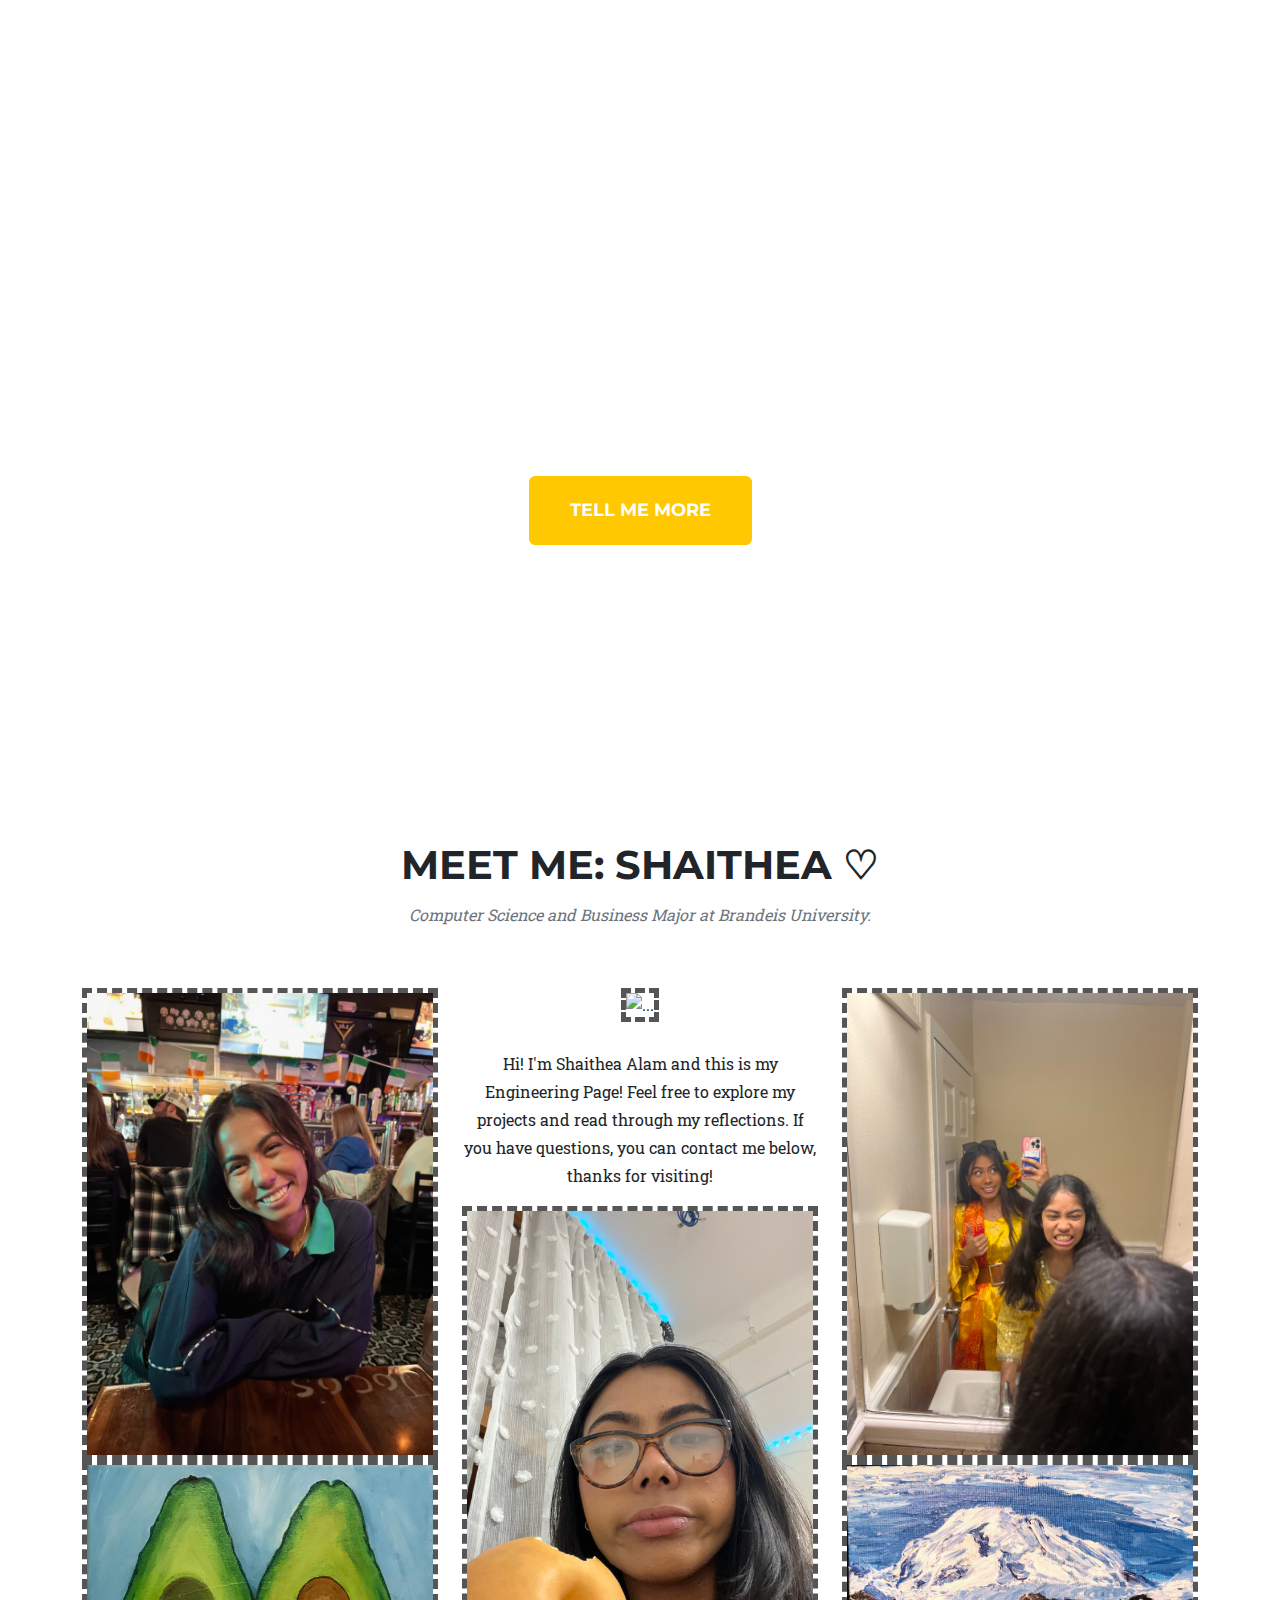
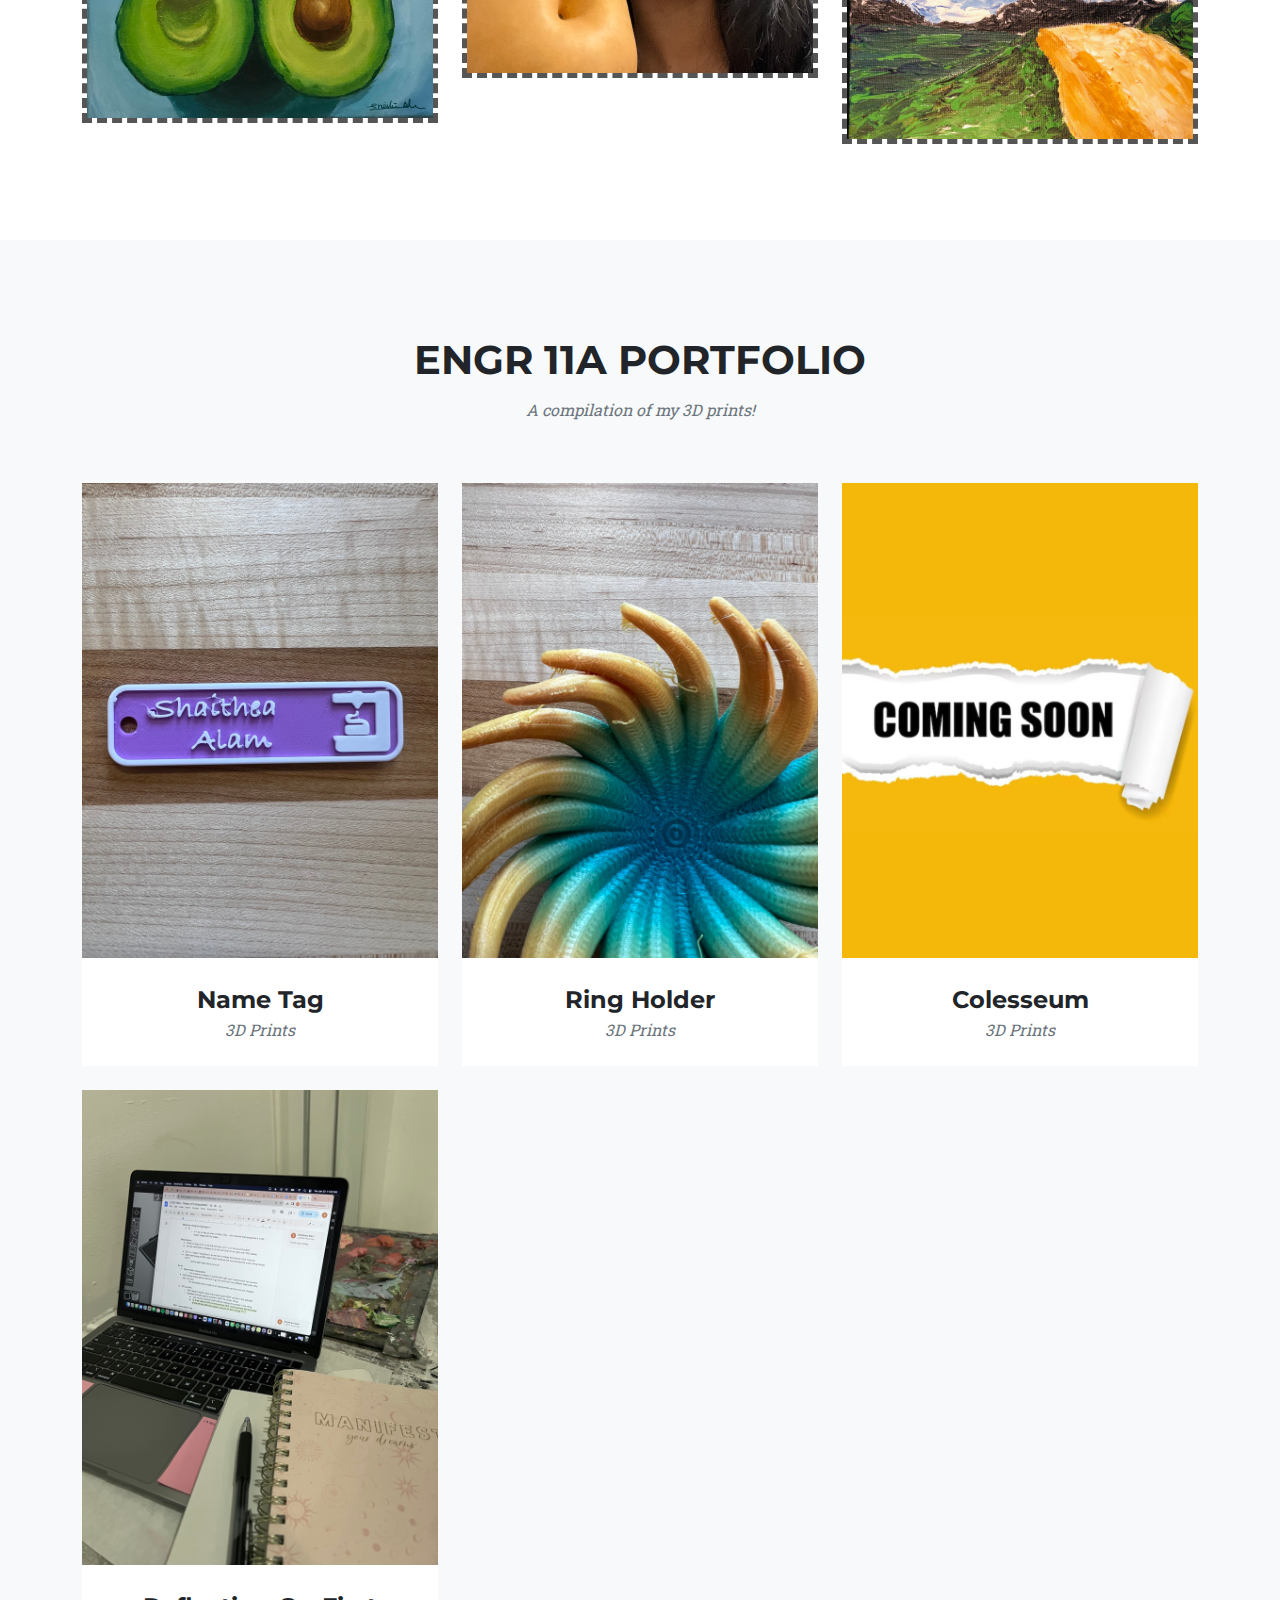
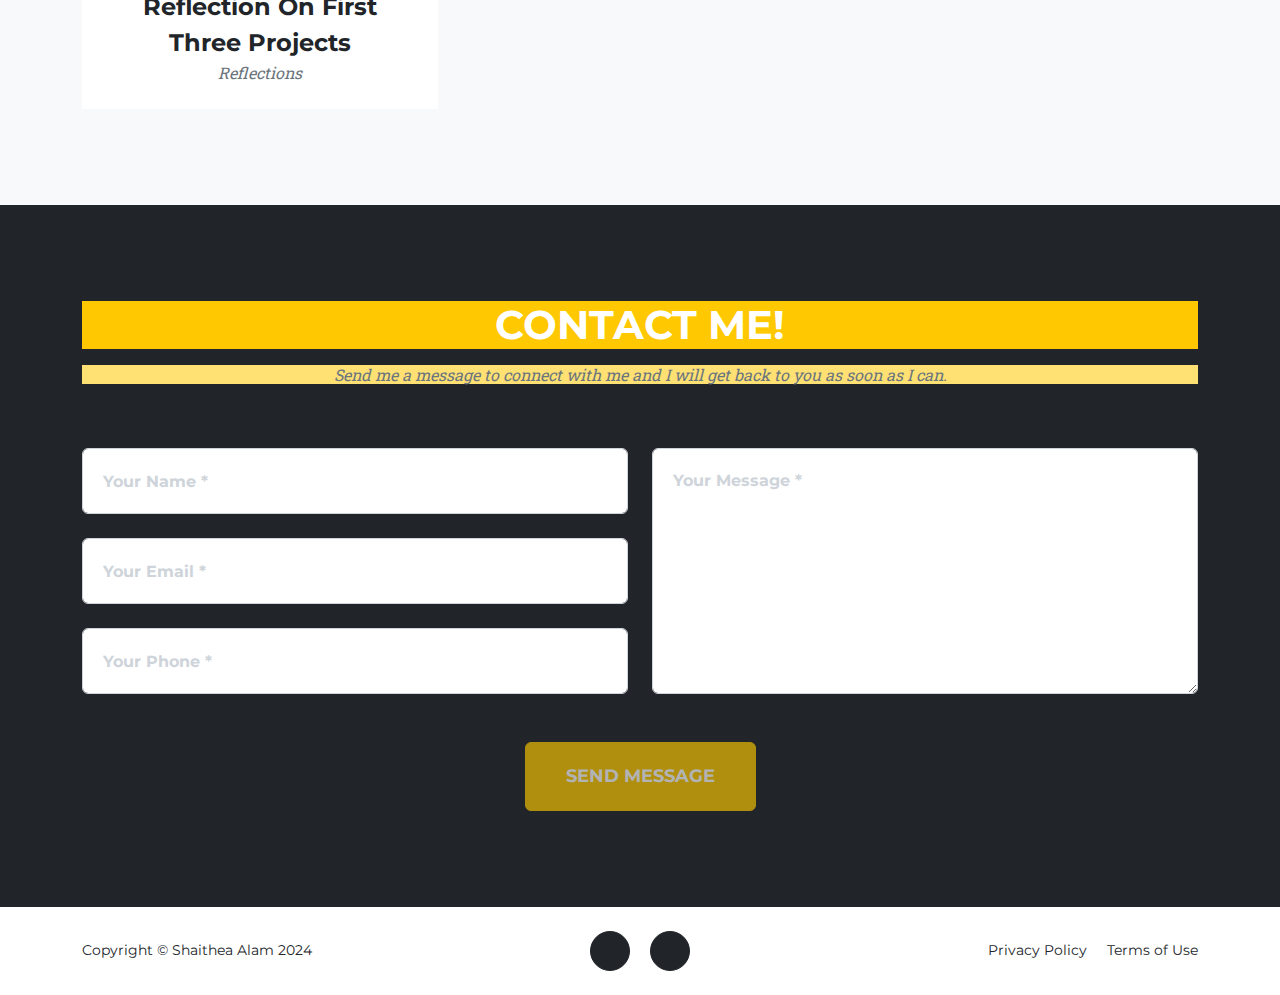
==== commit c6ddf394: "Reflection Summary" ====
--- a/index.html
+++ b/index.html
@@ -57,7 +57,7 @@
                         <img src="/assets/paintings/avocadoPainting.jpg" alt="..." style=" border: 5px dashed #555; width: 100%; height: auto;"/>
                     </div>
                     <div class="col-md-4">
-                        <img src="/assets/me/IMG_8413.jpg" alt="..." style=" border: 5px dashed #555; width: 100%; height: auto;"/>
+                        <img src="/assets/me/me3.JPEG" alt="..." style=" border: 5px dashed #555; width: 100%; height: auto;"/>
                         <p><br>
                             Hi! I'm Shaithea Alam and this is my Engineering Page! Feel free to explore my projects
                             and read through my reflections. If you have questions, you can contact me below, thanks for visiting!
@@ -201,7 +201,7 @@
                             </a>
                             <div class="portfolio-caption">
                                 <div class="portfolio-caption-heading">Reflection On First Three Projects</div>
-                                <div class="portfolio-caption-subheading text-muted">Branding</div>
+                                <div class="portfolio-caption-subheading text-muted">Reflections</div>
                             </div>
                         </div>
                     </div>
@@ -531,17 +531,21 @@
                                     </p>
                                     <img class="img-fluid d-block mx-auto" src="/assets/3dPrintImages/RingHolder/ringHolderDesign.jpeg" alt="..." />
                                     <p>
-                                        Once I downloaded the design, I sliced the STL file to export the gCode, and then coverted the project to a 3MF file. 
+                                        Once I downloaded the design, I sliced the STL file to export the gCode, and then coverted the project to a 3MF file 
+                                        to prepare it to be transfered to the machine. 
                                         The image above shows the design after I sliced it, and as you can see, there are many sections
                                         that could be subject to overhang issues while printing. 
+                                        Our computers are able to read STL files whereas the PRUSA Mini reads 3MF files which allows you to break down the design
+                                        allowing you to modify things. 
                                     </p>
                                     <img class="img-fluid d-block mx-auto" src="/assets/3dPrintImages/RingHolder/halfPrintedTentacles.jpg" alt="..." />
                                     <p>
-                                        
+                                        This image above was taken part way through the print. At this stage, the print was going well and there seemed to be no issues.
+                                        Once the print was completed, it could be seen that there were many gaps at the base of the object. 
                                     </p>
                                     <img class="img-fluid d-block mx-auto" src="/assets/3dPrintImages/RingHolder/rindHolderOverhang.jpeg" alt="..." />
                                     <p>
-                                        This project in particular was a successful fail as it exemplified stringing, some underextrusion,
+                                        This design was a successful fail as it exemplified stringing, some underextrusion,
                                         and some overhang. I downloaded the file and resized it in order to see whether the 
                                         machine would be able to create such swirls. Then I sliced and transferred it to the 3D printer to print!
                                     </p>
@@ -613,18 +617,25 @@
                             <div class="col-lg-8">
                                 <div class="modal-body">
                                     <!-- Project details-->
-                                    <h2 class="text-uppercase">Project Name</h2>
-                                    <p class="item-intro text-muted">Lorem ipsum dolor sit amet consectetur.</p>
-                                    <img class="img-fluid d-block mx-auto" src="assets/img/portfolio/4.jpg" alt="..." />
-                                    <p>Use this area to describe your project. Lorem ipsum dolor sit amet, consectetur adipisicing elit. Est blanditiis dolorem culpa incidunt minus dignissimos deserunt repellat aperiam quasi sunt officia expedita beatae cupiditate, maiores repudiandae, nostrum, reiciendis facere nemo!</p>
+                                    <h2 class="text-uppercase">Reflection #1</h2>
+                                    <p class="item-intro text-muted">Reflection on my first 3 projects.</p>
+                                    <img class="img-fluid d-block mx-auto" src="assets/reflection.jpeg" alt="..." />
+                                    <p>
+                                        This was my first time using a 3D printer since middle school and I really enjoyed it! There were a lot of things that I did not know
+                                        and loved trying for the first time. I had never loaded and unloaded filament to a 3D printer before, and it was MUCH 
+                                        more difficult than it may have ever looked. Additionally, there were a lot of terms that I had not previously known that I got to learn
+                                        such as STL, 3MF, etc. 
+                                        I feel as though within a short time I was able to learn and try out a lot of different things, 
+                                        and I am excited to learn more as the semester goes on! 
+                                    </p>
                                     <ul class="list-inline">
                                         <li>
-                                            <strong>Client:</strong>
-                                            Lines
+                                            <strong>Date:</strong>
+                                            January 26, 2024
                                         </li>
                                         <li>
                                             <strong>Category:</strong>
-                                            Branding
+                                            Reflections
                                         </li>
                                     </ul>
                                     <button class="btn btn-primary btn-xl text-uppercase" data-bs-dismiss="modal" type="button">
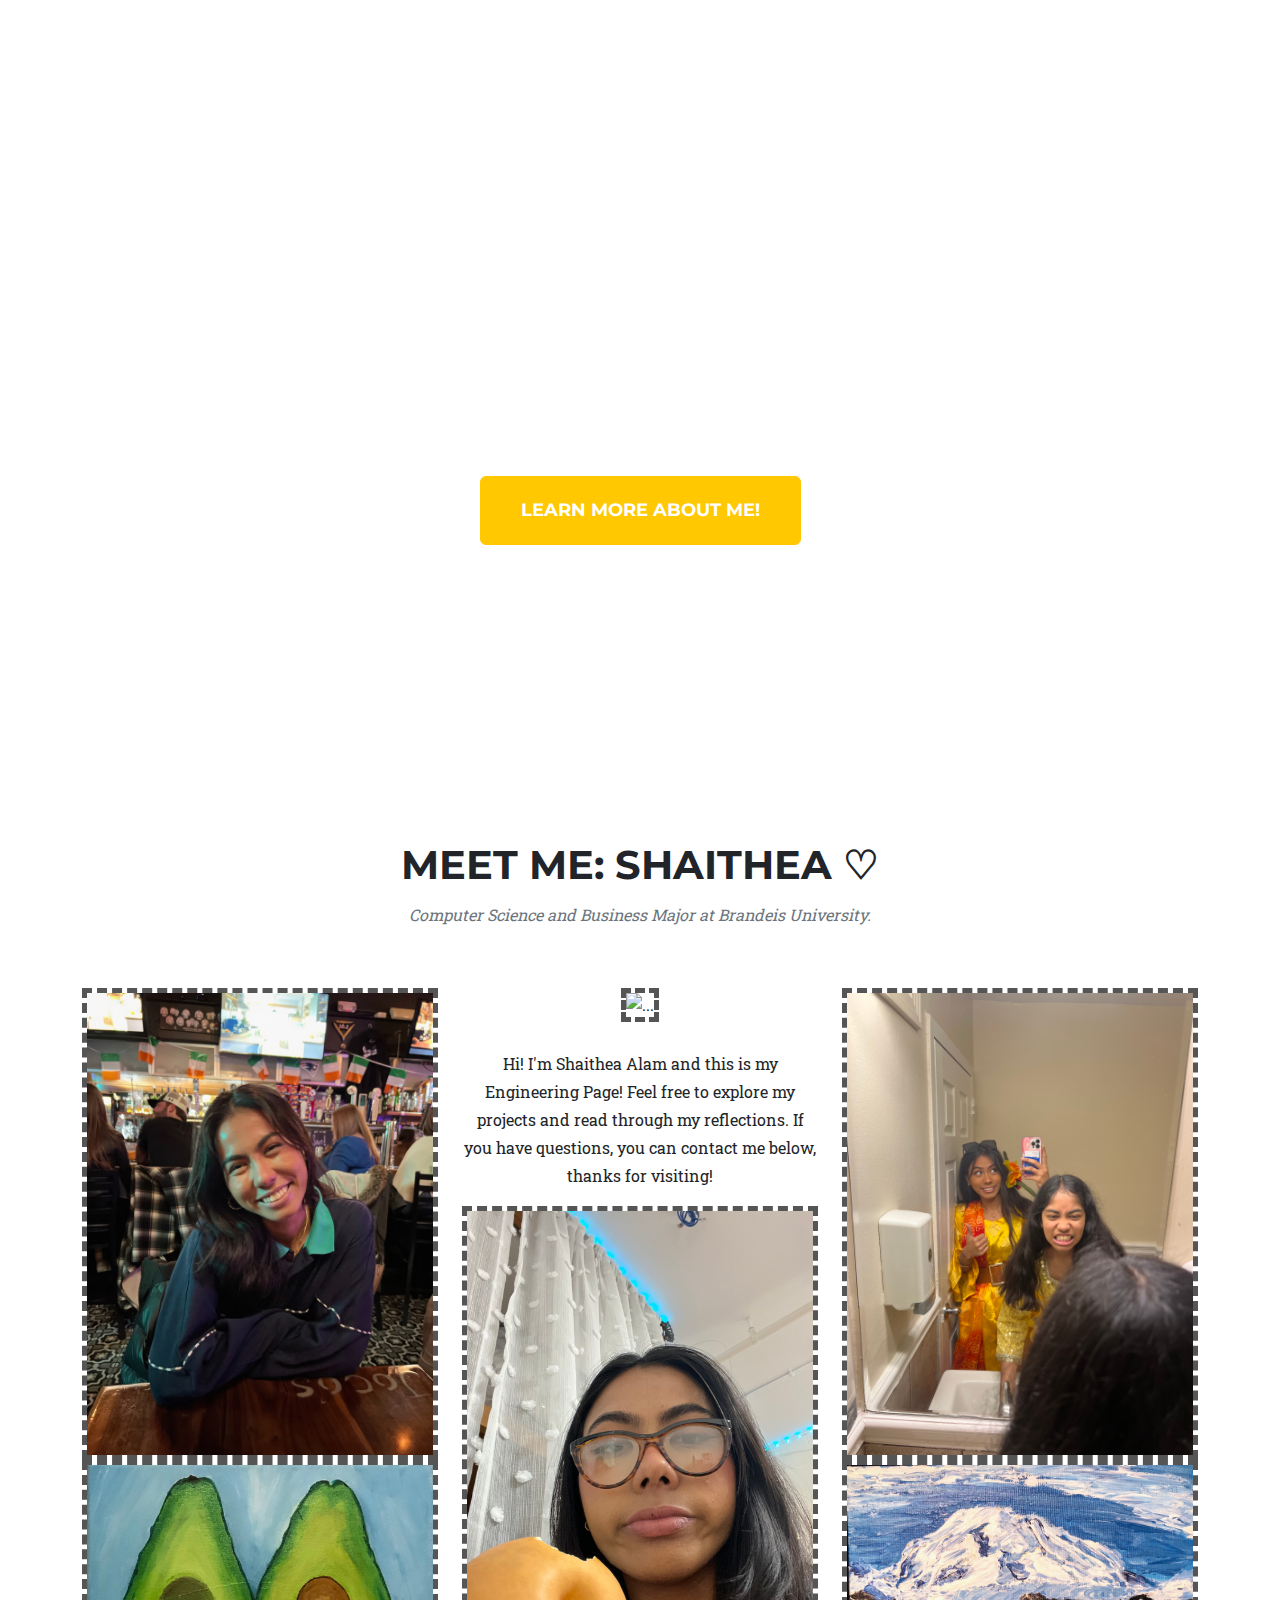
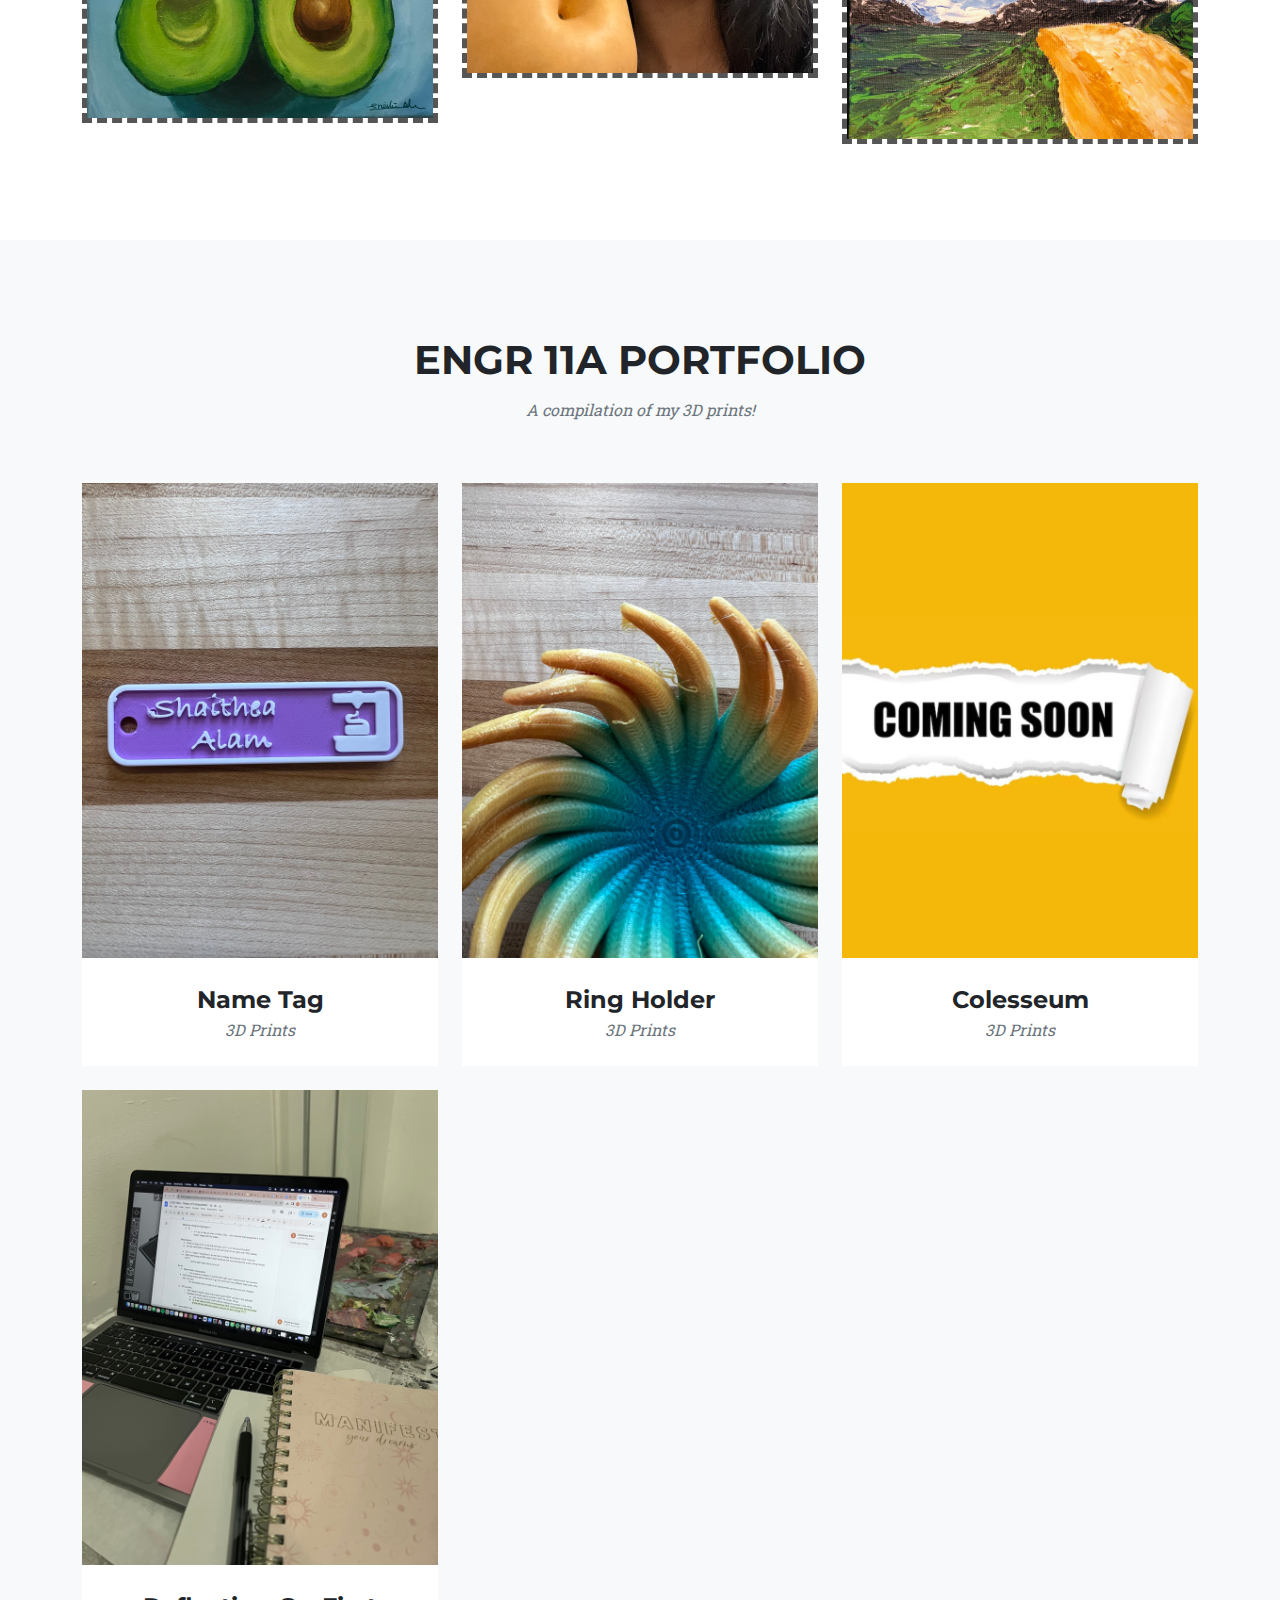
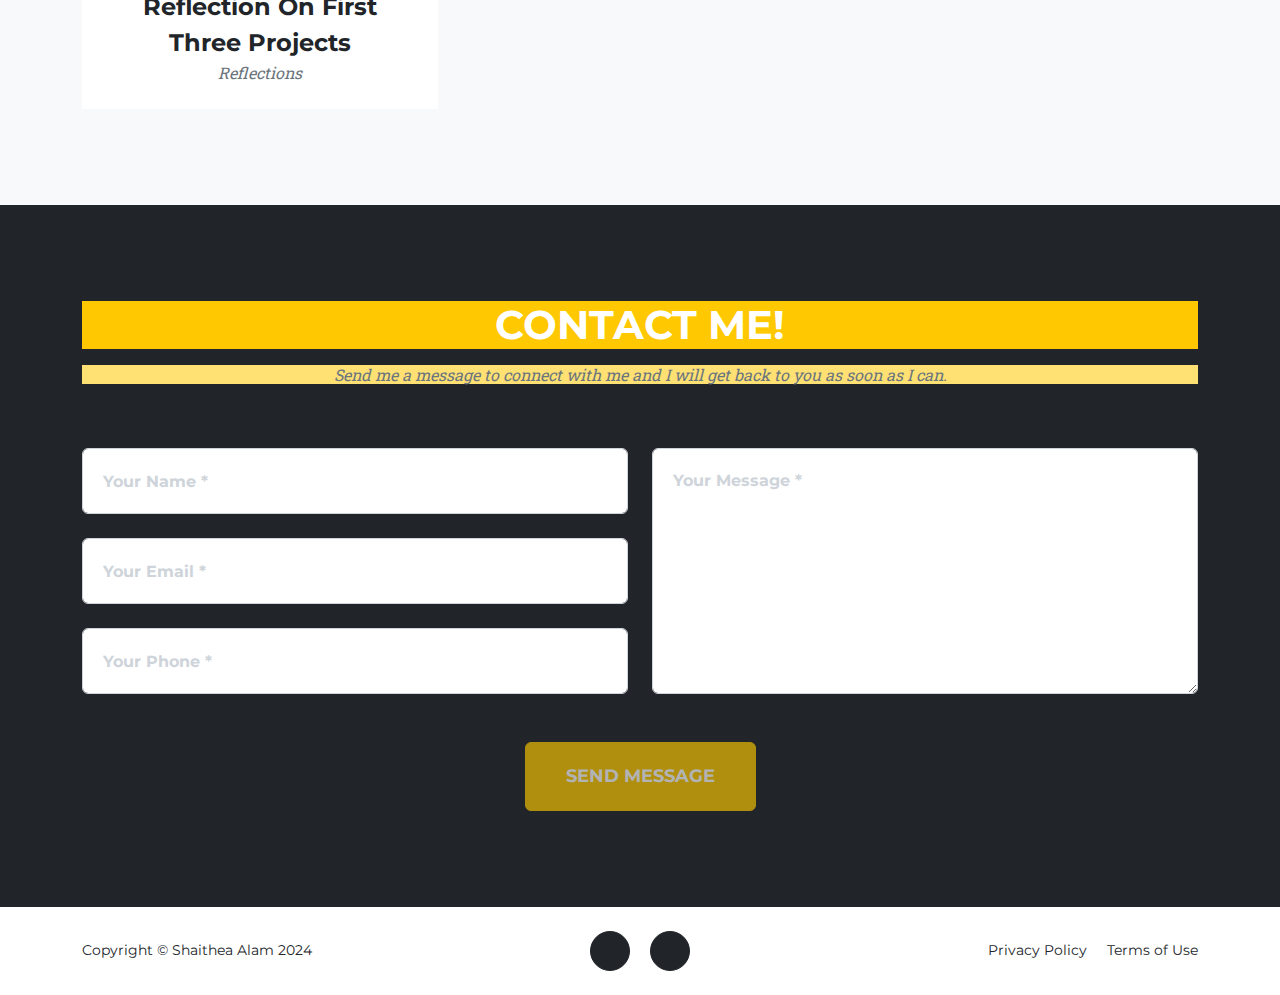
==== commit d8681e6b: "Learn More About Me Button" ====
--- a/index.html
+++ b/index.html
@@ -41,7 +41,7 @@
             <div class="container">
                 <div class="masthead-subheading">Welcome To Shaithea's Page!</div>
                 <div class="masthead-heading text-uppercase">It's Nice To Meet You</div>
-                <a class="btn btn-primary btn-xl text-uppercase" href="#services">Tell Me More</a>
+                <a class="btn btn-primary btn-xl text-uppercase" href="#services">Learn More About Me!</a>
             </div>
         </header>
         <!-- Services-->
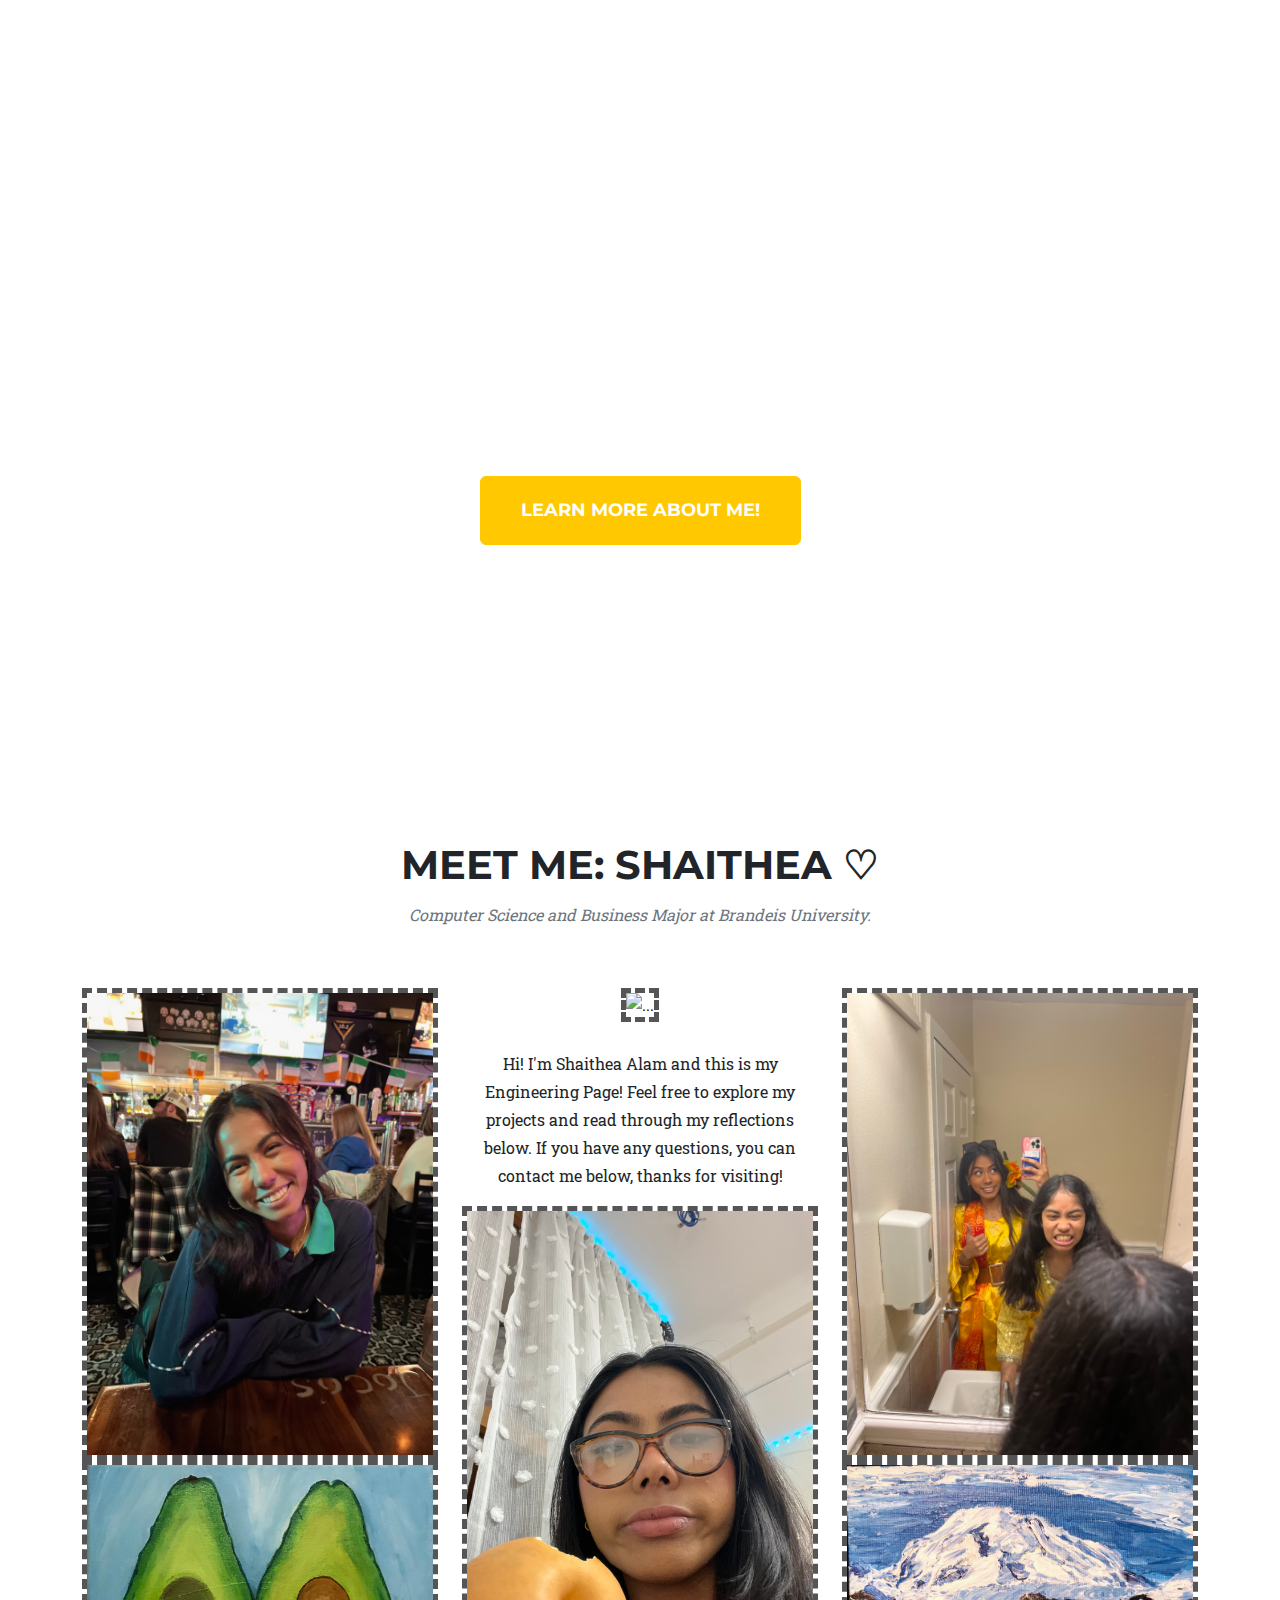
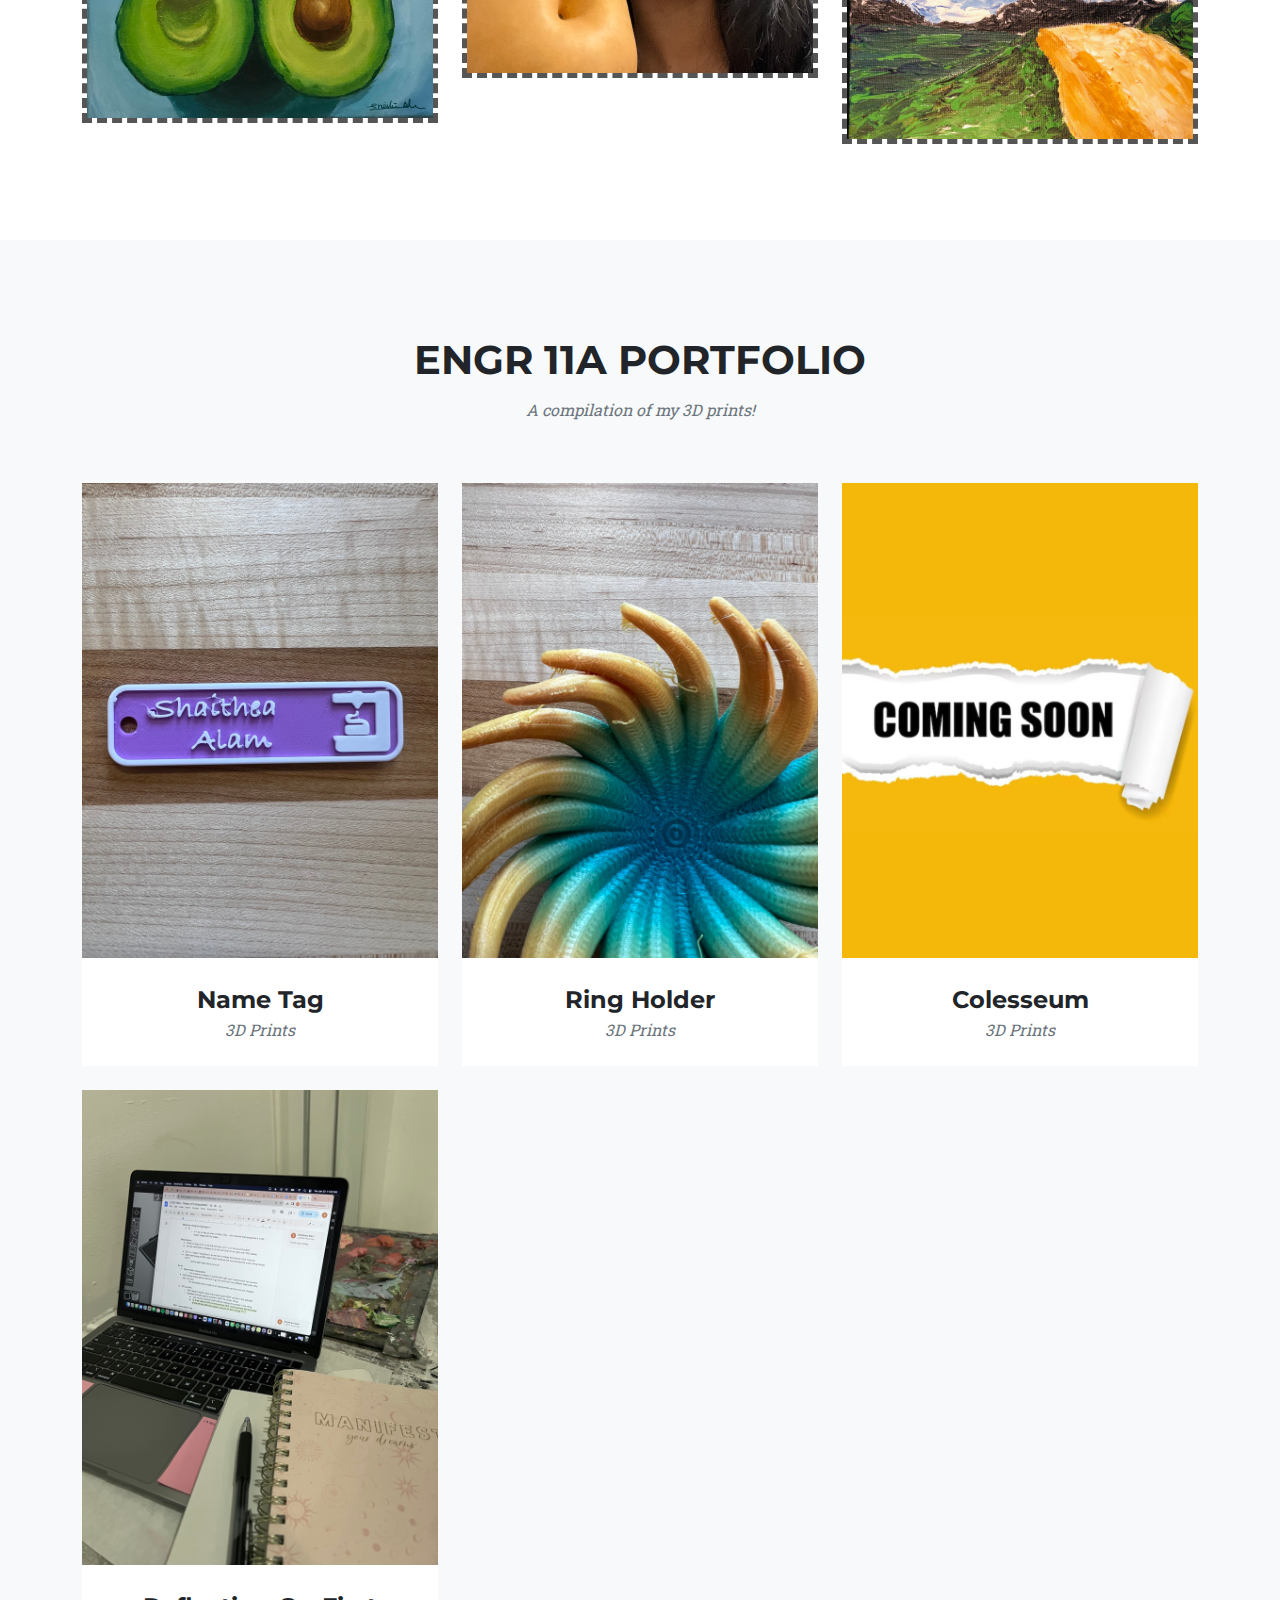
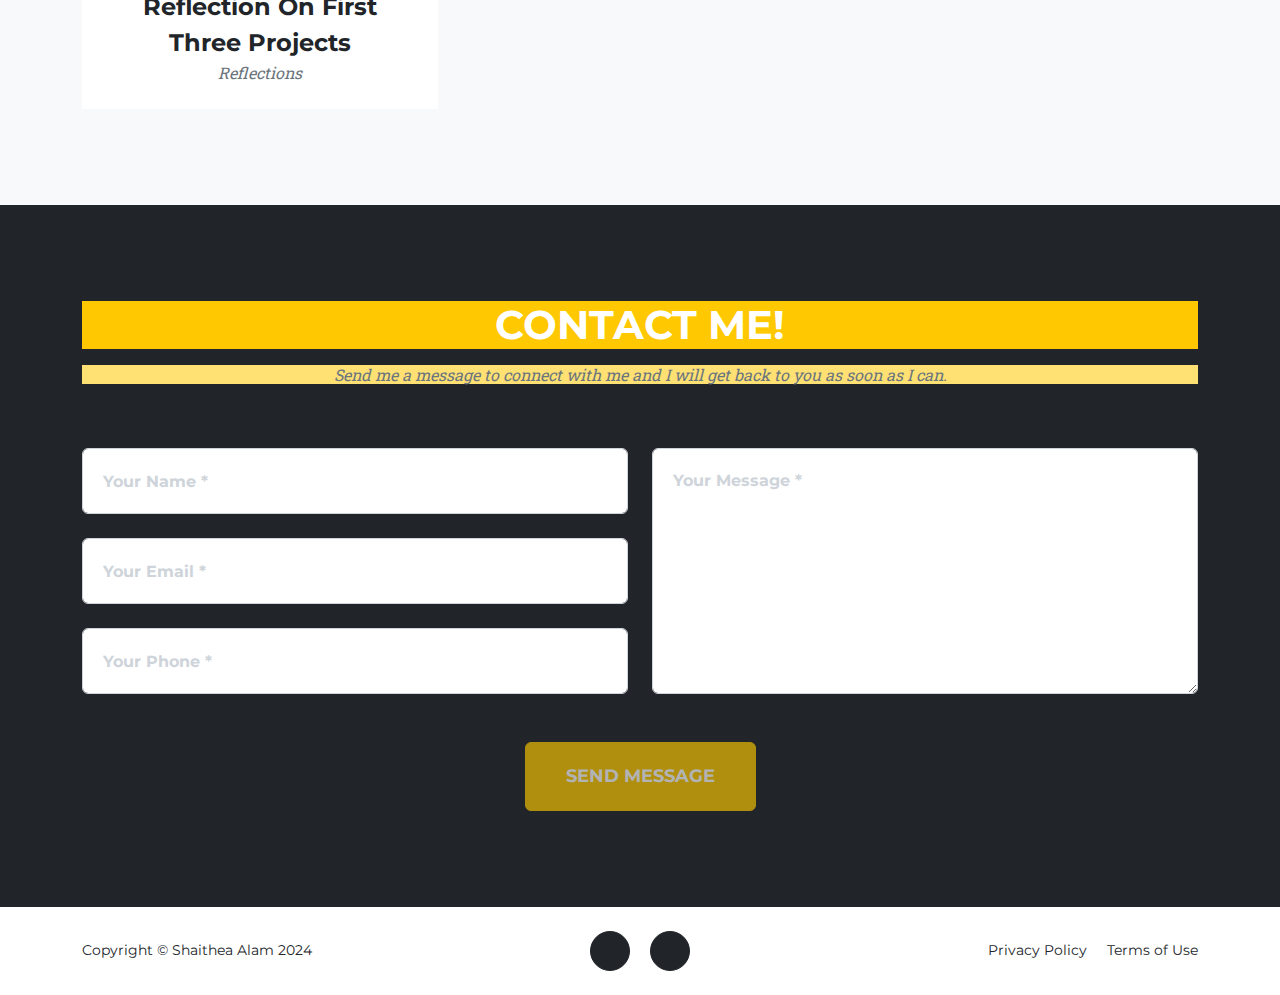
==== commit 0597454b: "Update index.html" ====
--- a/index.html
+++ b/index.html
@@ -60,7 +60,7 @@
                         <img src="/assets/me/me3.JPEG" alt="..." style=" border: 5px dashed #555; width: 100%; height: auto;"/>
                         <p><br>
                             Hi! I'm Shaithea Alam and this is my Engineering Page! Feel free to explore my projects
-                            and read through my reflections. If you have questions, you can contact me below, thanks for visiting!
+                            and read through my reflections below. If you have any questions, you can contact me below, thanks for visiting!
                         </p>
                         <img src="/assets/me/me2.jpeg" alt="..." style=" border: 5px dashed #555; width: 100%; height: auto;"/>
                     </div>
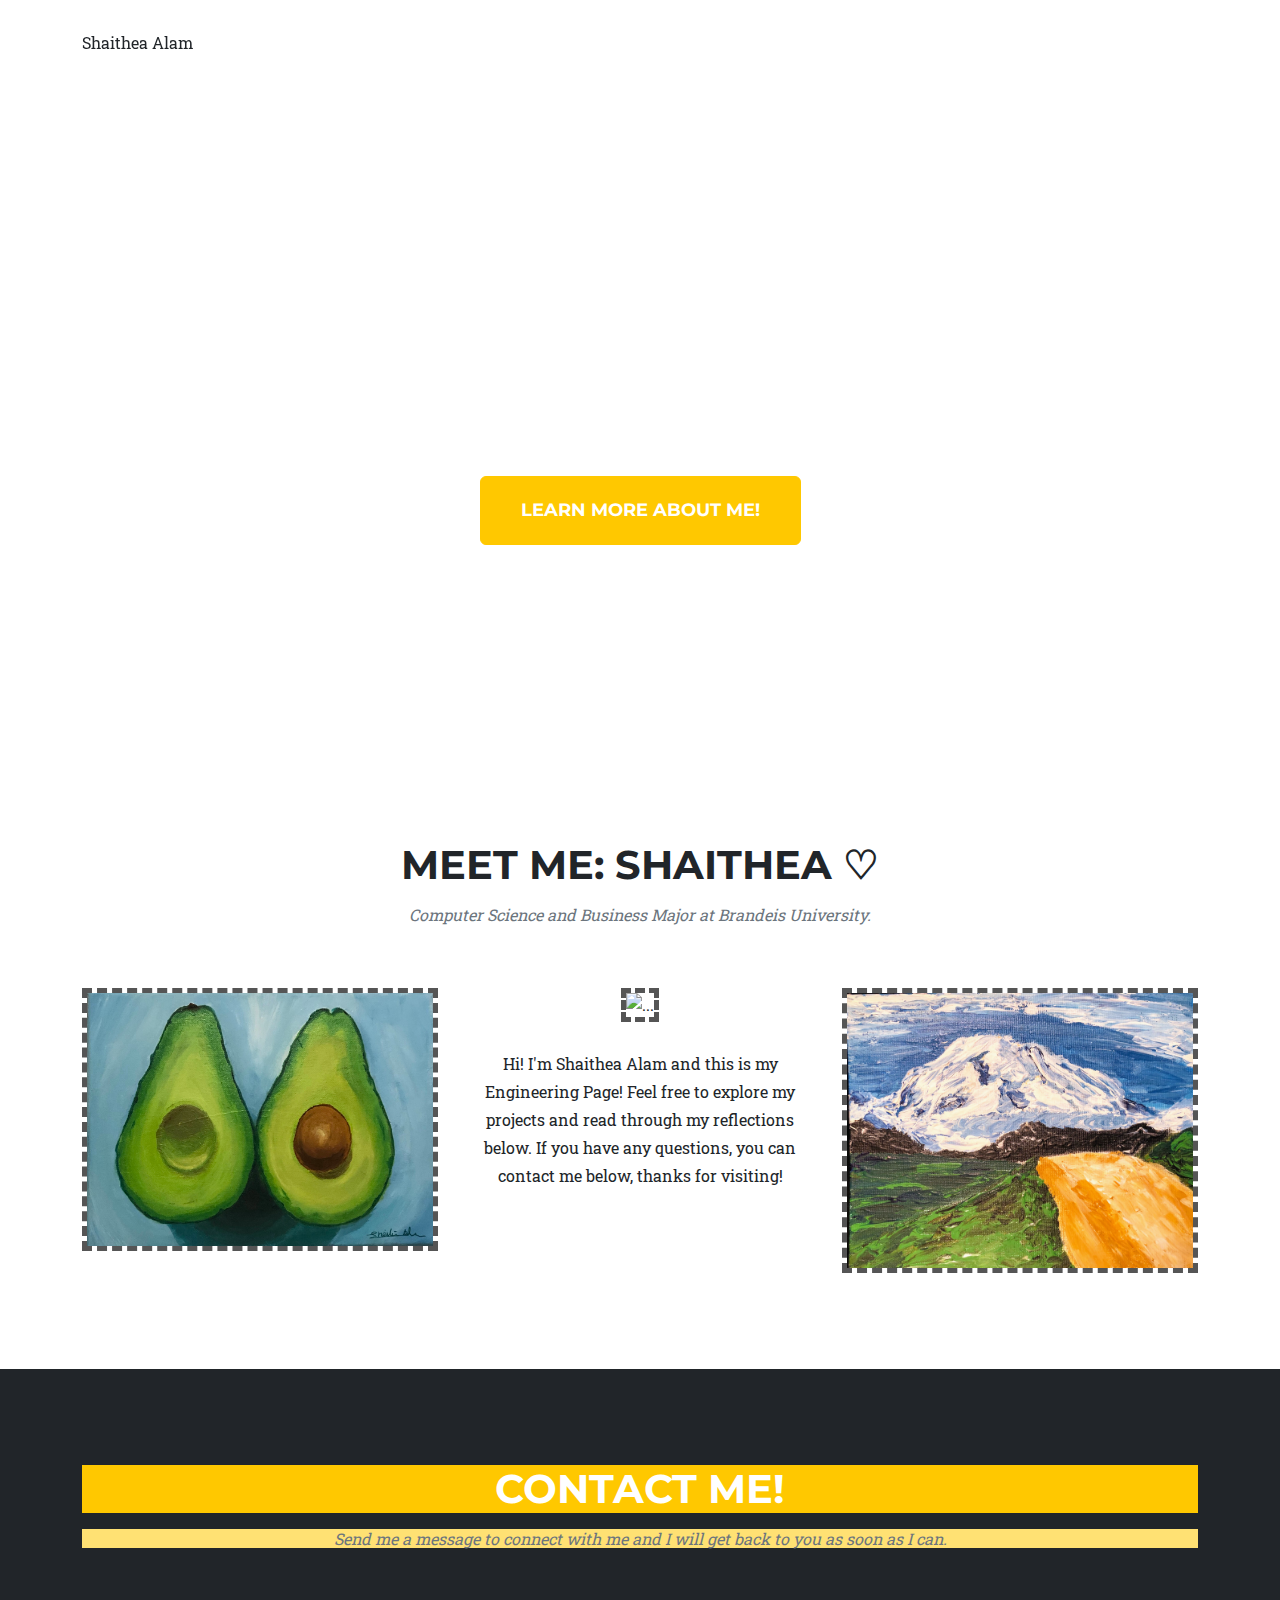
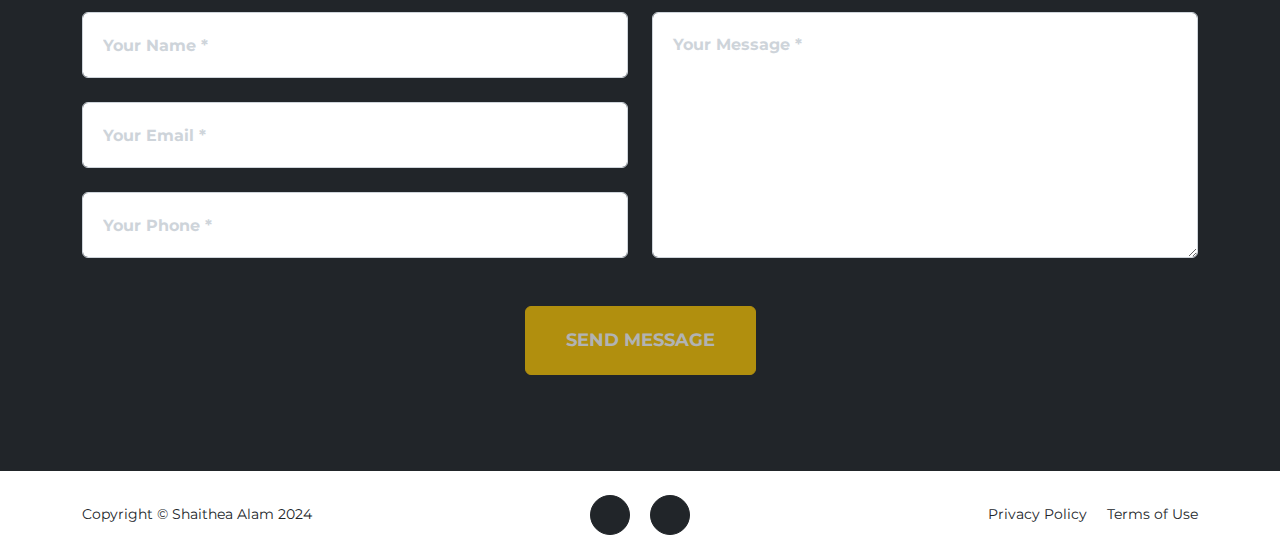
==== commit 20fc0a9e: "organized projects" ====
--- a/index.html
+++ b/index.html
@@ -21,14 +21,15 @@
         <nav class="navbar navbar-expand-lg navbar-dark fixed-top" id="mainNav">
             <div class="container">
                 <!-- <a class="navbar-brand" href="#page-top"><img src="assets/img/navbar-logo.svg" alt="..."/></a> -->
+                <a class="nameLogo nav-item nav-link" href="index.html">Shaithea Alam</a>
                 <button class="navbar-toggler" type="button" data-bs-toggle="collapse" data-bs-target="#navbarResponsive" aria-controls="navbarResponsive" aria-expanded="false" aria-label="Toggle navigation">
                     Menu
                     <i class="fas fa-bars ms-1"></i>
                 </button>
                 <div class="collapse navbar-collapse" id="navbarResponsive">
                     <ul class="navbar-nav text-uppercase ms-auto py-4 py-lg-0">
-                        <li class="nav-item"><a class="nav-link" href="#services">About Me</a></li>
-                        <li class="nav-item"><a class="nav-link" href="#portfolio">3D Prints</a></li>
+                        <li class="nav-item"><a class="nav-link" href="index.html">Home</a></li>
+                        <li class="nav-item"><a class="nav-link" href="projectsPage.html">ENGR Projects</a></li>
                         <!-- <li class="nav-item"><a class="nav-link" href="#about">About</a></li> -->
                         <!-- <li class="nav-item"><a class="nav-link" href="#team">Team</a></li> -->
                         <li class="nav-item"><a class="nav-link" href="#contact">Contact</a></li>
@@ -53,7 +54,6 @@
                 </div>
                 <div class="row text-center">
                     <div class="col-md-4">
-                        <img src="/assets/me/me.JPEG" alt="..." style=" border: 5px dashed #555; width: 100%; height: auto;"/>
                         <img src="/assets/paintings/avocadoPainting.jpg" alt="..." style=" border: 5px dashed #555; width: 100%; height: auto;"/>
                     </div>
                     <div class="col-md-4">
@@ -62,10 +62,8 @@
                             Hi! I'm Shaithea Alam and this is my Engineering Page! Feel free to explore my projects
                             and read through my reflections below. If you have any questions, you can contact me below, thanks for visiting!
                         </p>
-                        <img src="/assets/me/me2.jpeg" alt="..." style=" border: 5px dashed #555; width: 100%; height: auto;"/>
                     </div>
                     <div class="col-md-4">
-                        <img src="/assets/me/meNTwin.jpeg" alt="..." style=" border: 5px dashed #555; width: 100%; height: auto;"/>
                         <img src="/assets/paintings/mountain.jpg" alt="..." style=" border: 5px dashed #555; width: 100%; height: auto;"/>
 
                     </div>
@@ -138,106 +136,7 @@
             </div>
         </section>
         <!-- Portfolio Grid-->
-        <section class="page-section bg-light" id="portfolio">
-            <div class="container">
-                <div class="text-center">
-                    <h2 class="section-heading text-uppercase">ENGR 11A Portfolio</h2>
-                    <h3 class="section-subheading text-muted">A compilation of my 3D prints!</h3>
-                </div>
-                <div class="row">
-                    <div class="col-lg-4 col-sm-6 mb-4">
-                        <!-- Portfolio item 1-->
-                        <div class="portfolio-item">
-                            <a class="portfolio-link" data-bs-toggle="modal" href="#portfolioModal1">
-                                <div class="portfolio-hover">
-                                    <div class="portfolio-hover-content"><i class="fas fa-plus fa-3x"></i></div>
-                                </div>
-                                <img class="img-fluid" src="/assets/3dPrintImages/nameTag/nameTagPic.jpeg" alt="..."/>
-                            </a>
-                            <div class="portfolio-caption">
-                                <div class="portfolio-caption-heading">Name Tag</div>
-                                <div class="portfolio-caption-subheading text-muted">3D Prints</div>
-                            </div>
-                        </div>
-                    </div>
-                    <div class="col-lg-4 col-sm-6 mb-4">
-                        <!-- Portfolio item 2-->
-                        <div class="portfolio-item">
-                            <a class="portfolio-link" data-bs-toggle="modal" href="#portfolioModal2">
-                                <div class="portfolio-hover">
-                                    <div class="portfolio-hover-content"><i class="fas fa-plus fa-3x"></i></div>
-                                </div>
-                                <img class="img-fluid" src="/assets/3dPrintImages/RingHolder/ringHolder.jpeg" alt="..." />
-                            </a>
-                            <div class="portfolio-caption">
-                                <div class="portfolio-caption-heading">Ring Holder</div>
-                                <div class="portfolio-caption-subheading text-muted">3D Prints</div>
-                            </div>
-                        </div>
-                    </div>
-                    <div class="col-lg-4 col-sm-6 mb-4">
-                        <!-- Portfolio item 3-->
-                        <div class="portfolio-item">
-                            <a class="portfolio-link" data-bs-toggle="modal" href="#portfolioModal3">
-                                <div class="portfolio-hover">
-                                    <div class="portfolio-hover-content"><i class="fas fa-plus fa-3x"></i></div>
-                                </div>
-                                <img class="img-fluid" src="/assets/comingSoon.jpg" alt="..." />
-                            </a>
-                            <div class="portfolio-caption">
-                                <div class="portfolio-caption-heading">Colesseum</div>
-                                <div class="portfolio-caption-subheading text-muted">3D Prints</div>
-                            </div>
-                        </div>
-                    </div>
-                    <div class="col-lg-4 col-sm-6 mb-4 mb-lg-0">
-                        <!-- Portfolio item 4-->
-                        <div class="portfolio-item">
-                            <a class="portfolio-link" data-bs-toggle="modal" href="#portfolioModal4">
-                                <div class="portfolio-hover">
-                                    <div class="portfolio-hover-content"><i class="fas fa-plus fa-3x"></i></div>
-                                </div>
-                                <img class="img-fluid" src="/assets/reflection.jpeg" alt="..." />
-                            </a>
-                            <div class="portfolio-caption">
-                                <div class="portfolio-caption-heading">Reflection On First Three Projects</div>
-                                <div class="portfolio-caption-subheading text-muted">Reflections</div>
-                            </div>
-                        </div>
-                    </div>
-                    <div class="col-lg-4 col-sm-6 mb-4 mb-sm-0">
-                        <!-- Portfolio item 5-->
-                        <!-- <div class="portfolio-item">
-                            <a class="portfolio-link" data-bs-toggle="modal" href="#portfolioModal5">
-                                <div class="portfolio-hover">
-                                    <div class="portfolio-hover-content"><i class="fas fa-plus fa-3x"></i></div>
-                                </div>
-                                <img class="img-fluid" src="/assets/comingSoon.jpg" alt="..." />
-                            </a>
-                            <div class="portfolio-caption">
-                                <div class="portfolio-caption-heading">Stay Tuned!</div>
-                                <div class="portfolio-caption-subheading text-muted">__________</div>
-                            </div>
-                        </div> -->
-                    </div>
-                    <div class="col-lg-4 col-sm-6">
-                        <!-- Portfolio item 6-->
-                        <!-- <div class="portfolio-item">
-                            <a class="portfolio-link" data-bs-toggle="modal" href="#portfolioModal6">
-                                <div class="portfolio-hover">
-                                    <div class="portfolio-hover-content"><i class="fas fa-plus fa-3x"></i></div>
-                                </div>
-                                <img class="img-fluid" src="/assets/comingSoon.jpg" alt="..." />
-                            </a>
-                            <div class="portfolio-caption">
-                                <div class="portfolio-caption-heading">Stay Tuned!</div>
-                                <div class="portfolio-caption-subheading text-muted">__________</div>
-                            </div>
-                        </div> -->
-                    </div>
-                </div>
-            </div>
-        </section>
+
 
 
         <!-- About-->
@@ -531,12 +430,13 @@
                                     </p>
                                     <img class="img-fluid d-block mx-auto" src="/assets/3dPrintImages/RingHolder/ringHolderDesign.jpeg" alt="..." />
                                     <p>
-                                        Once I downloaded the design, I sliced the STL file to export the gCode, and then coverted the project to a 3MF file 
-                                        to prepare it to be transfered to the machine. 
+                                        Once I downloaded the design, I sliced the STL file to export the gCode, saved the project as a 3MF file, and then
+                                        prepared to transfer the design to the machine. 
                                         The image above shows the design after I sliced it, and as you can see, there are many sections
                                         that could be subject to overhang issues while printing. 
-                                        Our computers are able to read STL files whereas the PRUSA Mini reads 3MF files which allows you to break down the design
-                                        allowing you to modify things. 
+                                        STL files primary focus on the geometry of the object and only contains the basic mesh that is printed, 
+                                        whereas the 3MF file is made specifically for 3D printing, and has all of the model information (in addition to the mesh), 
+                                        allowing more ease in using other softwares. 
                                     </p>
                                     <img class="img-fluid d-block mx-auto" src="/assets/3dPrintImages/RingHolder/halfPrintedTentacles.jpg" alt="..." />
                                     <p>
@@ -582,14 +482,15 @@
                                     <!-- Project details-->
                                     <h2 class="text-uppercase">Colesseum</h2>
                                     <p class="item-intro text-muted">Project 3 - Calibration Print</p>
-                                    <img class="img-fluid d-block mx-auto" src="/assets/comingSoon.jpg" alt="..." />
-                                    <p>
-                                        [stay tuned to read about my colesseum print!]
+                                    <img class="img-fluid d-block mx-auto" src="/assets/3dPrintImages/colessum/colesseum.jpeg" alt="..." />
+                                    <p>
+                                        I started this project as The Colosseum is something I want to see in real life and it has a very
+                                        intricate design. I expected this design 
                                     </p>
                                     <ul class="list-inline">
                                         <li>
                                             <strong>Date:</strong>
-                                            January 26, 2024
+                                            January 24, 2024
                                         </li>
                                         <li>
                                             <strong>Category:</strong>
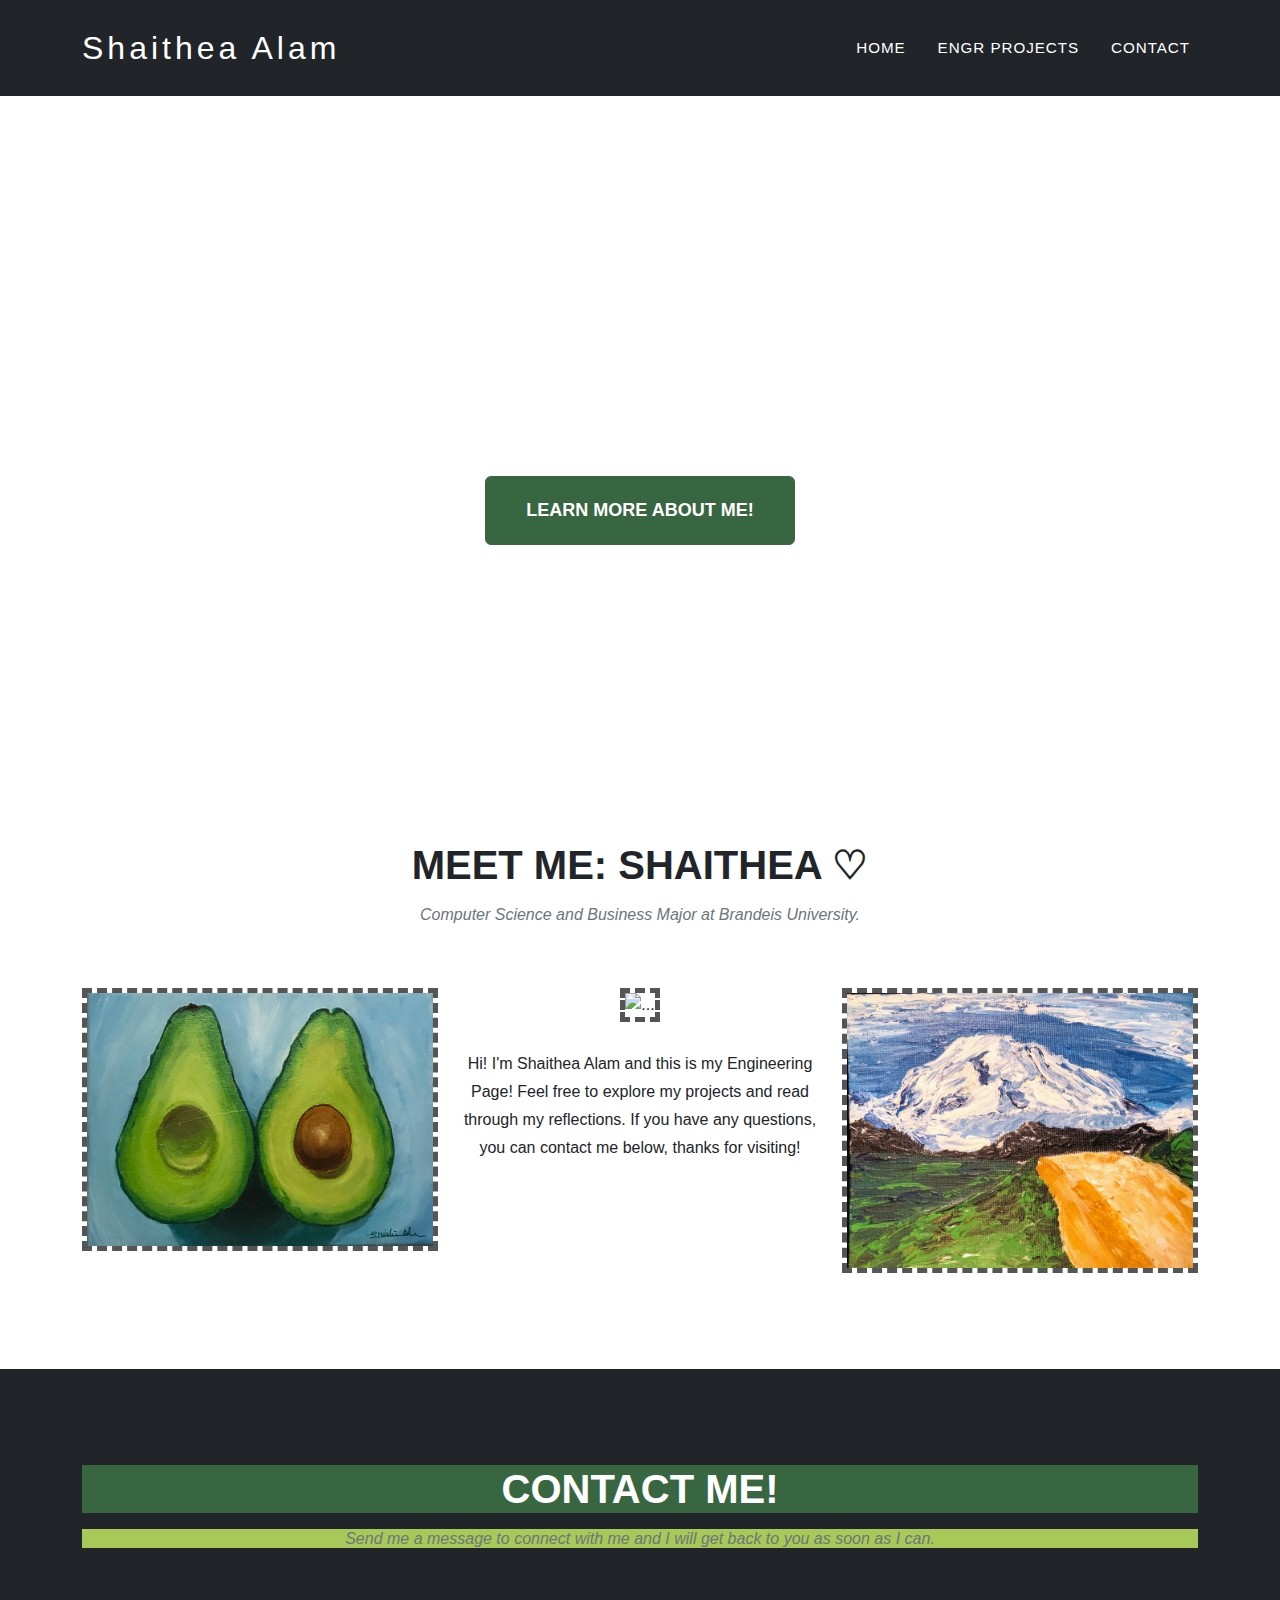
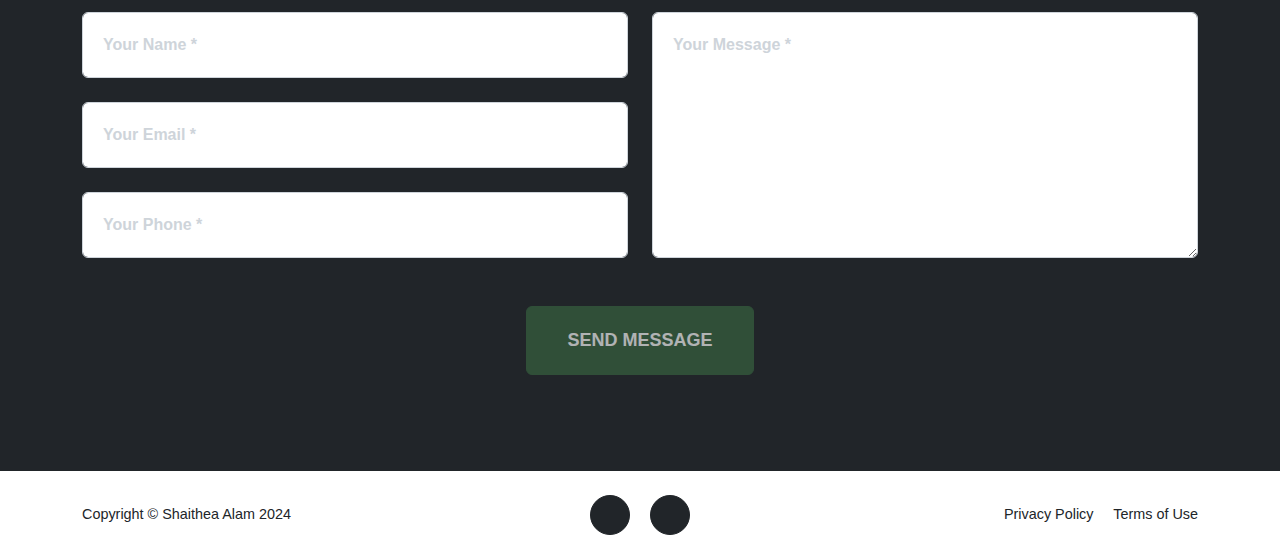
==== commit 37d20749: "changing colorscheme" ====
--- a/index.html
+++ b/index.html
@@ -18,7 +18,7 @@
     </head>
     <body id="page-top">
         <!-- Navigation-->
-        <nav class="navbar navbar-expand-lg navbar-dark fixed-top" id="mainNav">
+        <nav class="navbar navbar-expand-lg navbar-dark fixed-top" id="mainNav" style="background-color:#212529">
             <div class="container">
                 <!-- <a class="navbar-brand" href="#page-top"><img src="assets/img/navbar-logo.svg" alt="..."/></a> -->
                 <a class="nameLogo nav-item nav-link" href="index.html">Shaithea Alam</a>
@@ -60,7 +60,7 @@
                         <img src="/assets/me/me3.JPEG" alt="..." style=" border: 5px dashed #555; width: 100%; height: auto;"/>
                         <p><br>
                             Hi! I'm Shaithea Alam and this is my Engineering Page! Feel free to explore my projects
-                            and read through my reflections below. If you have any questions, you can contact me below, thanks for visiting!
+                            and read through my reflections. If you have any questions, you can contact me below, thanks for visiting!
                         </p>
                     </div>
                     <div class="col-md-4">
@@ -270,8 +270,8 @@
         <section class="page-section" id="contact">
             <div class="container">
                 <div class="text-center">
-                    <h2 class="section-heading text-uppercase" style="background-color: #ffc800">Contact Me!</h2>
-                    <h3 class="section-subheading text-muted" style="background-color: #FFE173">Send me a message to connect with me and I will get back to you as soon as I can.</h3>
+                    <h2 class="section-heading text-uppercase" style="background-color: #386641">Contact Me!</h2>
+                    <h3 class="section-subheading text-muted" style="background-color: #A7C957">Send me a message to connect with me and I will get back to you as soon as I can.</h3>
                 </div>
                 <!-- * * * * * * * * * * * * * * *-->
                 <!-- * * SB Forms Contact Form * *-->
